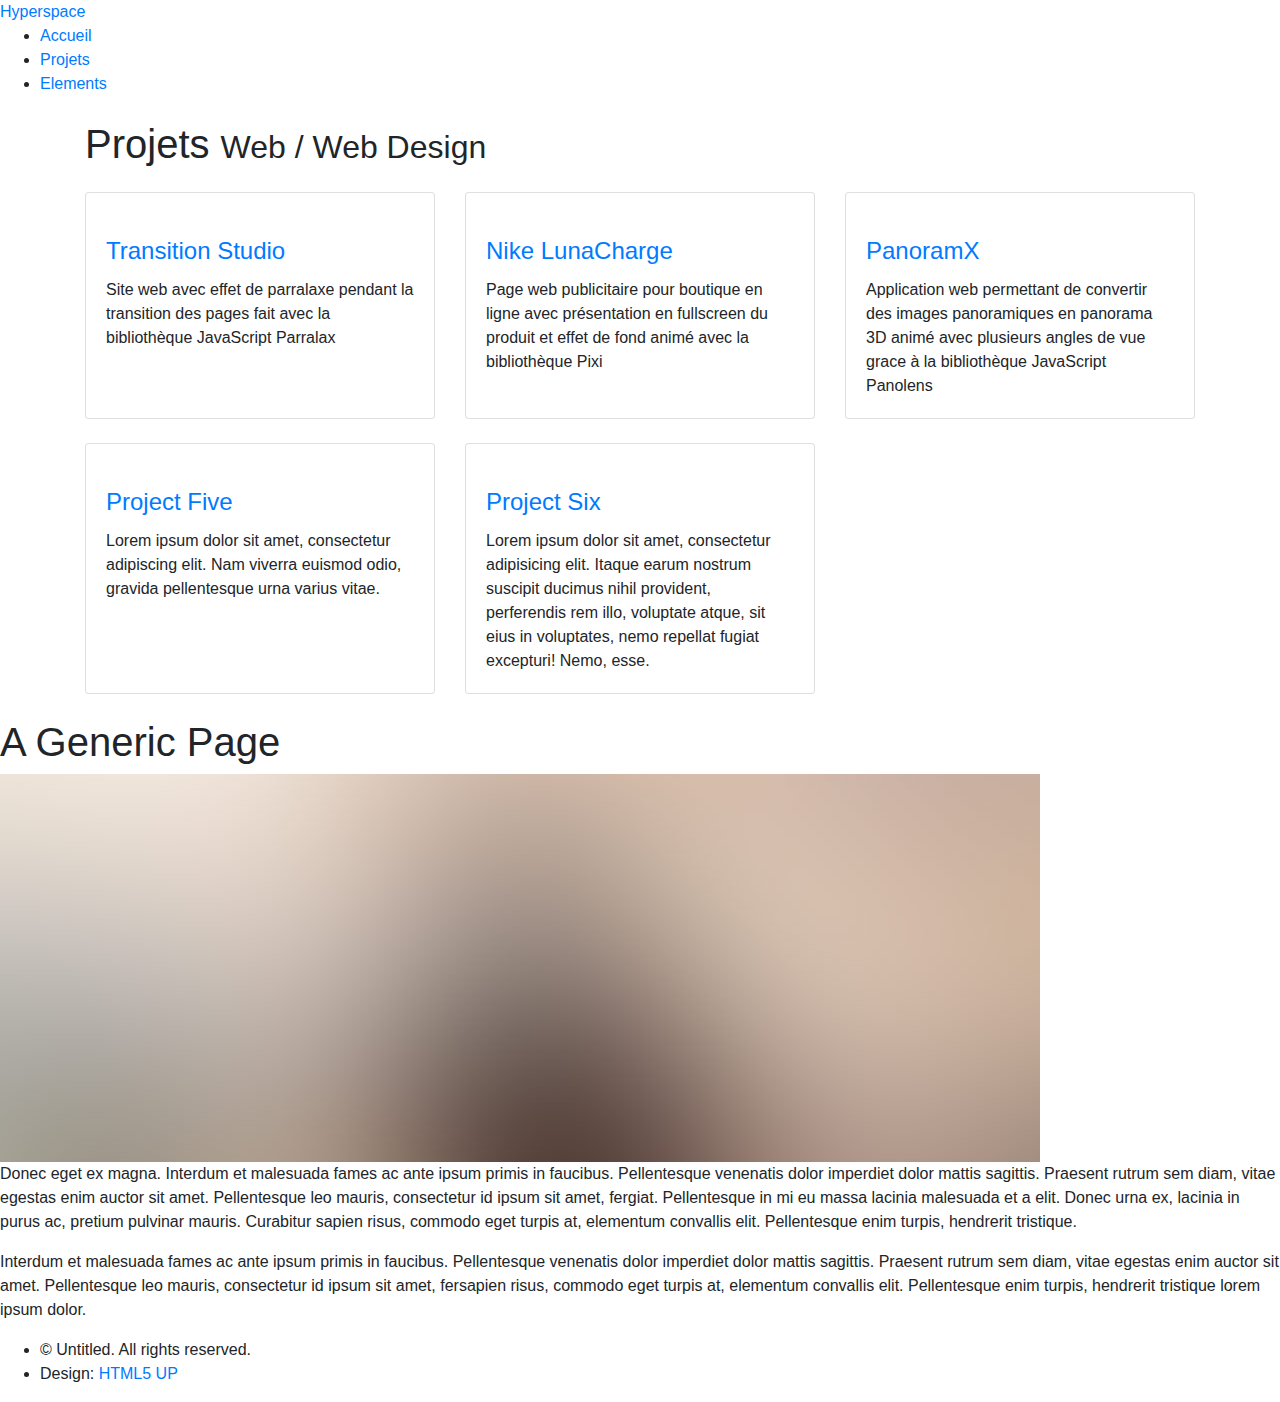
==== generic.html @ e897ddb8 "Add files via upload" ====
<!DOCTYPE HTML>
<!--
	Hyperspace by HTML5 UP
	html5up.net | @ajlkn
	Free for personal and commercial use under the CCA 3.0 license (html5up.net/license)
-->
<html>
	<head>
		<title>Generic - Hyperspace by HTML5 UP</title>
		<meta charset="utf-8" />
		<meta name="viewport" content="width=device-width, initial-scale=1, user-scalable=no" />
		<link rel="stylesheet" href="assets/css/main.css" />
		<noscript><link rel="stylesheet" href="assets/css/noscript.css" /></noscript>
		<link rel="stylesheet" href="https://stackpath.bootstrapcdn.com/bootstrap/4.4.1/css/bootstrap.min.css" integrity="sha384-Vkoo8x4CGsO3+Hhxv8T/Q5PaXtkKtu6ug5TOeNV6gBiFeWPGFN9MuhOf23Q9Ifjh" crossorigin="anonymous">
	</head>
	<body class="is-preload">

		<!-- Header -->
			<header id="header">
				<a href="index.html" class="title">Hyperspace</a>
				<nav>
					<ul>
						<li><a href="index.html">Accueil</a></li>
						<li><a href="generic.html" class="active">Projets</a></li>
						<li><a href="elements.html">Elements</a></li>
					</ul>
				</nav>
			</header>

		<!-- Wrapper -->
			<div id="wrapper">

				<!-- Main -->
					<section id="main" class="wrapper">
						<div class="container">

							<!-- Page Heading -->
							<h1 class="my-4">Projets
								<small>Web / Web Design</small>
							  </h1>
							
							  <div  class="row row-projets">
								<div class="col-lg-4 col-sm-6 mb-4">
								  <div class="card h-100">
									<a href="https://fizioh.github.io/transition" target="_blank"><img class="card-img-top" src="images/transition.png" alt=""></a>
									<div class="card-body">
									  <h4 class="card-title">
										<a href="https://fizioh.github.io/transition" target="_blank">Transition Studio</a>
									  </h4>
									  <p class="card-text">Site web avec effet de parralaxe pendant la transition des pages fait avec la bibliothèque JavaScript Parralax</p>
									</div>
								  </div>
								</div>
								<div class="col-lg-4 col-sm-6 mb-4">
								  <div class="card h-100">
									<a href="https://fizioh.github.io/Nike" target="_blank"><img class="card-img-top" src="images/nikemini.png" alt=""></a>
									<div class="card-body">
									  <h4 class="card-title">
										<a href="https://fizioh.github.io/Nike" target="_blank">Nike LunaCharge</a>
									  </h4>
									  <p class="card-text">Page web publicitaire pour boutique en ligne avec présentation en fullscreen du produit et effet de fond animé avec la bibliothèque Pixi</p>
									</div>
								  </div>
								</div>
								<div class="col-lg-4 col-sm-6 mb-4">
								  <div class="card h-100">
									<a href="https://fizioh.github.io/panoramx" target="_blank"><img class="card-img-top" src="images/panomini.png" alt=""></a>
									<div class="card-body">
									  <h4 class="card-title">
										<a href="https://fizioh.github.io/panoramx" target="_blank">PanoramX</a>
									  </h4>
									  <p class="card-text">Application web permettant de convertir des images panoramiques en panorama 3D animé avec plusieurs angles de vue grace à la bibliothèque JavaScript Panolens</p>
									</div>
								  </div>
								</div>
							  <div class="col-lg-4 col-sm-6 mb-4">
								<div class="card h-100">
								  <a href="#"><img class="card-img-top" src="http://placehold.it/700x400" alt=""></a>
								  <div class="card-body">
									<h4 class="card-title">
									  <a href="#">Project Five</a>
									</h4>
									<p class="card-text">Lorem ipsum dolor sit amet, consectetur adipiscing elit. Nam viverra euismod odio, gravida pellentesque urna varius vitae.</p>
								  </div>
								</div>
							  </div>
							  <div class="col-lg-4 col-sm-6 mb-4">
								<div class="card h-100">
								  <a href="#"><img class="card-img-top" src="http://placehold.it/700x400" alt=""></a>
								  <div class="card-body">
									<h4 class="card-title">
									  <a href="#">Project Six</a>
									</h4>
									<p class="card-text">Lorem ipsum dolor sit amet, consectetur adipisicing elit. Itaque earum nostrum suscipit ducimus nihil provident, perferendis rem illo, voluptate atque, sit eius in voluptates, nemo repellat fugiat excepturi! Nemo, esse.</p>
								  </div>
								</div>
							  </div>
							</div>
							<!-- /.row -->
						  
							<!-- Pagination -->
						  
						  </div>
						  <!-- /.container -->
						<div class="inner">
							<h1 class="major">A Generic Page</h1>
							<span class="image fit"><img src="images/pic04.jpg" alt="" /></span>
							<p>Donec eget ex magna. Interdum et malesuada fames ac ante ipsum primis in faucibus. Pellentesque venenatis dolor imperdiet dolor mattis sagittis. Praesent rutrum sem diam, vitae egestas enim auctor sit amet. Pellentesque leo mauris, consectetur id ipsum sit amet, fergiat. Pellentesque in mi eu massa lacinia malesuada et a elit. Donec urna ex, lacinia in purus ac, pretium pulvinar mauris. Curabitur sapien risus, commodo eget turpis at, elementum convallis elit. Pellentesque enim turpis, hendrerit tristique.</p>
							<p>Interdum et malesuada fames ac ante ipsum primis in faucibus. Pellentesque venenatis dolor imperdiet dolor mattis sagittis. Praesent rutrum sem diam, vitae egestas enim auctor sit amet. Pellentesque leo mauris, consectetur id ipsum sit amet, fersapien risus, commodo eget turpis at, elementum convallis elit. Pellentesque enim turpis, hendrerit tristique lorem ipsum dolor.</p>
						</div>
					</section>

			</div>

		<!-- Footer -->
			<footer id="footer" class="wrapper alt">
				<div class="inner">
					<ul class="menu">
						<li>&copy; Untitled. All rights reserved.</li><li>Design: <a href="http://html5up.net">HTML5 UP</a></li>
					</ul>
				</div>
			</footer>

		<!-- Scripts -->
			<script src="assets/js/jquery.min.js"></script>
			<script src="assets/js/jquery.scrollex.min.js"></script>
			<script src="assets/js/jquery.scrolly.min.js"></script>
			<script src="assets/js/browser.min.js"></script>
			<script src="assets/js/breakpoints.min.js"></script>
			<script src="assets/js/util.js"></script>
			<script src="assets/js/main.js"></script>

	</body>
</html>
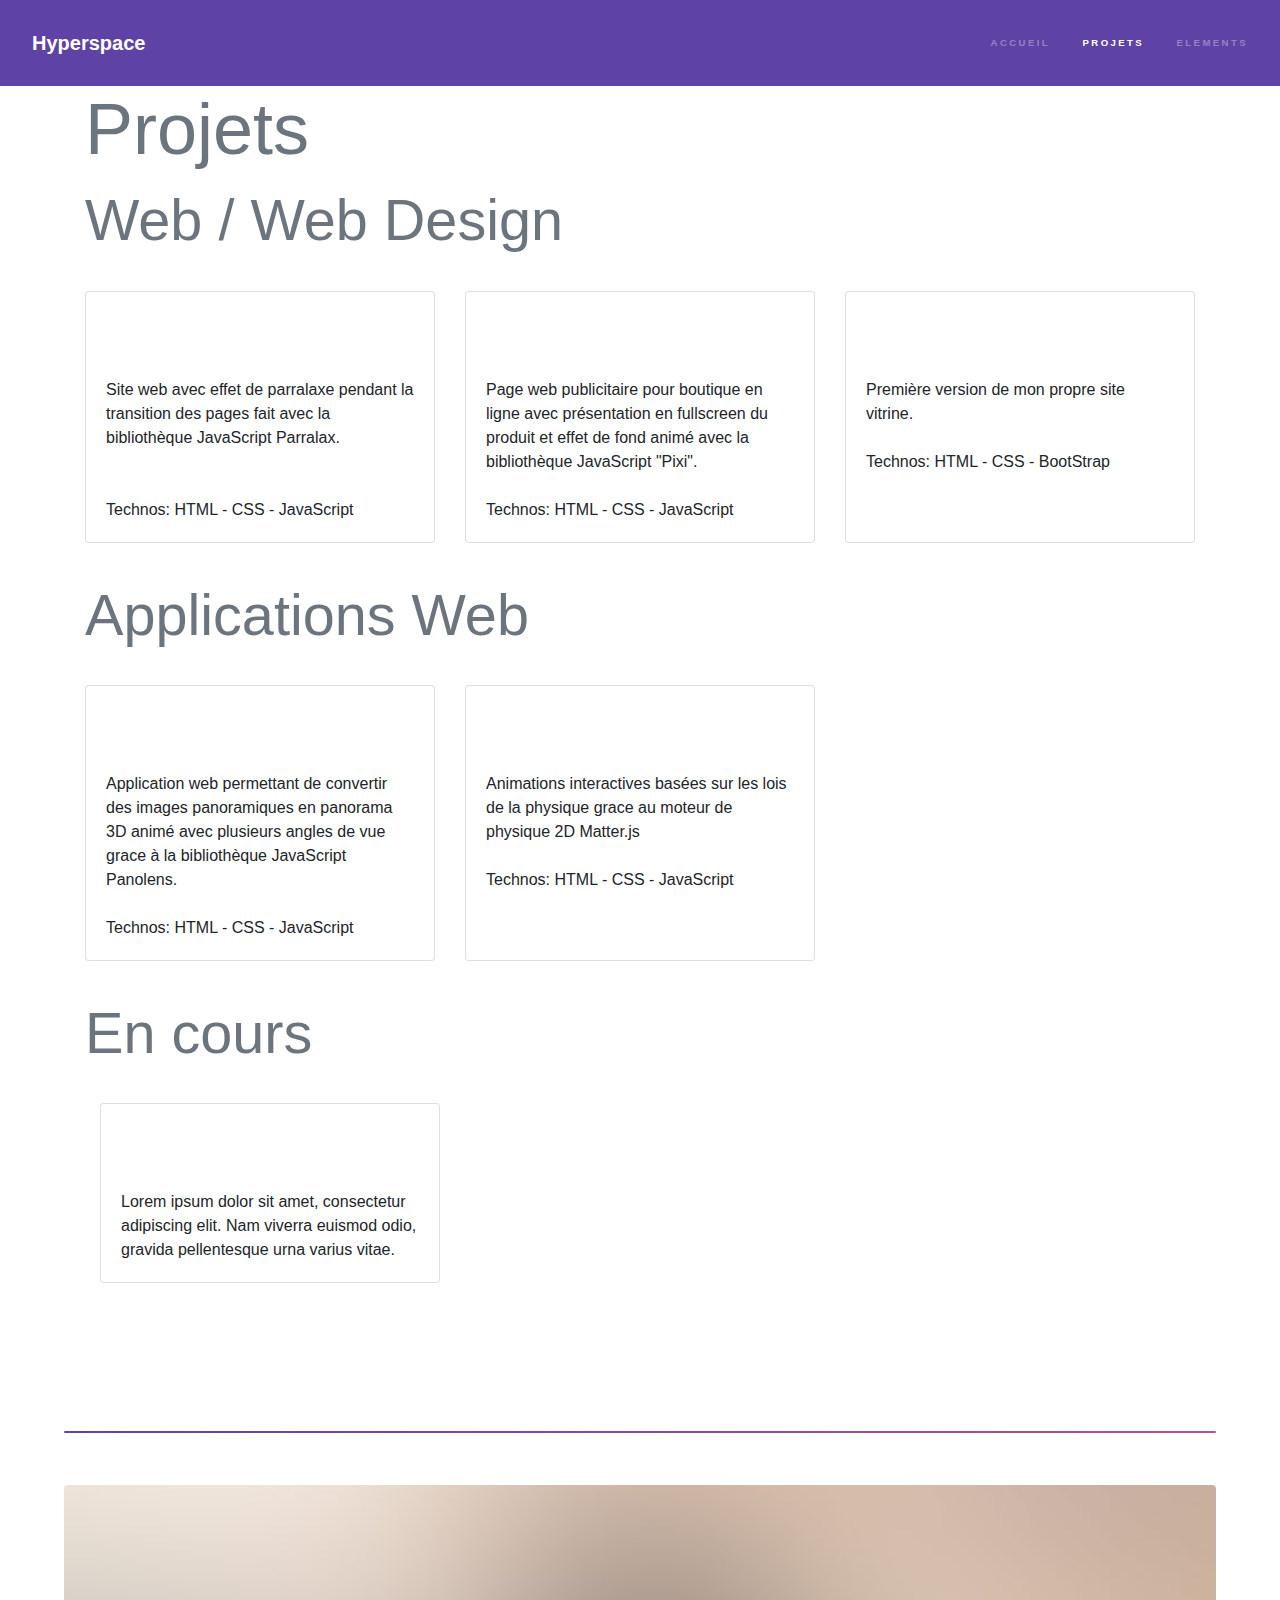
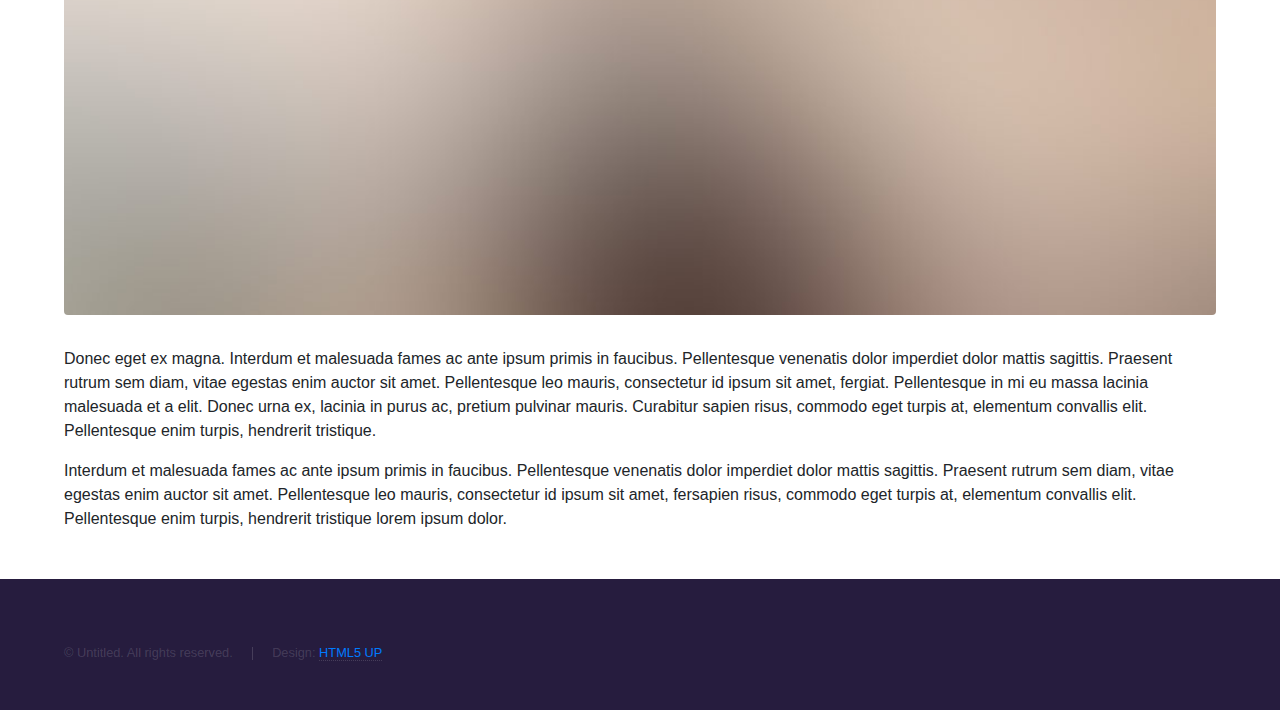
==== commit 5878a236: "Add files via upload" ====
--- a/generic.html
+++ b/generic.html
@@ -35,9 +35,10 @@
 						<div class="container">
 
 							<!-- Page Heading -->
-							<h1 class="my-4">Projets
+							<h1 class="display-3 text-secondary">Projets </br>
 								<small>Web / Web Design</small>
 							  </h1>
+							</br>
 							
 							  <div  class="row row-projets">
 								<div class="col-lg-4 col-sm-6 mb-4">
@@ -47,7 +48,9 @@
 									  <h4 class="card-title">
 										<a href="https://fizioh.github.io/transition" target="_blank">Transition Studio</a>
 									  </h4>
-									  <p class="card-text">Site web avec effet de parralaxe pendant la transition des pages fait avec la bibliothèque JavaScript Parralax</p>
+									  <p class="card-text">Site web avec effet de parralaxe pendant la transition des pages fait avec la bibliothèque JavaScript Parralax.
+									  </br></br></br> Technos: HTML - CSS - JavaScript
+									  </p>
 									</div>
 								  </div>
 								</div>
@@ -58,24 +61,79 @@
 									  <h4 class="card-title">
 										<a href="https://fizioh.github.io/Nike" target="_blank">Nike LunaCharge</a>
 									  </h4>
-									  <p class="card-text">Page web publicitaire pour boutique en ligne avec présentation en fullscreen du produit et effet de fond animé avec la bibliothèque Pixi</p>
+									  <p class="card-text">Page web publicitaire pour boutique en ligne avec présentation en fullscreen du produit et effet de fond animé avec la bibliothèque JavaScript "Pixi".
+									  </br></br> Technos: HTML - CSS - JavaScript
+									  </p>
 									</div>
 								  </div>
 								</div>
-								<div class="col-lg-4 col-sm-6 mb-4">
-								  <div class="card h-100">
-									<a href="https://fizioh.github.io/panoramx" target="_blank"><img class="card-img-top" src="images/panomini.png" alt=""></a>
-									<div class="card-body">
-									  <h4 class="card-title">
-										<a href="https://fizioh.github.io/panoramx" target="_blank">PanoramX</a>
-									  </h4>
-									  <p class="card-text">Application web permettant de convertir des images panoramiques en panorama 3D animé avec plusieurs angles de vue grace à la bibliothèque JavaScript Panolens</p>
-									</div>
-								  </div>
-								</div>
+								
 							  <div class="col-lg-4 col-sm-6 mb-4">
 								<div class="card h-100">
 								  <a href="#"><img class="card-img-top" src="http://placehold.it/700x400" alt=""></a>
+								  <div class="card-body">
+									<h4 class="card-title">
+									  <a href="#">YB v1</a>
+									</h4>
+									<p class="card-text">Première version de mon propre site vitrine.
+
+									</br></br>Technos: HTML - CSS - BootStrap
+									</p>
+								  </div>
+								</div>
+							  </div>
+							 
+							</div>
+
+							<div id="wrapper">
+
+								<h1 class="display-3 text-secondary">
+									<small>Applications Web</small>
+								  </h1>
+								</br>
+								<div  class="row row-projets">
+								<div class="col-lg-4 col-sm-6 mb-4">
+									<div class="card h-100">
+									  <a href="https://fizioh.github.io/panoramx" target="_blank"><img class="card-img-top" src="images/panomini.png" alt=""></a>
+									  <div class="card-body">
+										<h4 class="card-title">
+										  <a href="https://fizioh.github.io/panoramx" target="_blank">PanoramX</a>
+										</h4>
+										<p class="card-text">Application web permettant de convertir des images panoramiques en panorama 3D animé avec plusieurs angles de vue grace à la bibliothèque JavaScript Panolens.
+										</br></br> Technos: HTML - CSS - JavaScript
+										</p>
+									  </div>
+									</div>
+								  </div>
+
+								  <div class="col-lg-4 col-sm-6 mb-4">
+									<div class="card h-100">
+									  <a href="https://fizioh.github.io/Material/" target="_blank"><img class="card-img-top" src="material.png" alt=""></a>
+									  <div class="card-body">
+										<h4 class="card-title">
+										  <a href="#">Material</a>
+										</h4>
+										<p class="card-text">Animations interactives basées sur les lois de la physique grace au moteur de physique 2D Matter.js
+	
+										</br></br> Technos: HTML - CSS - JavaScript</Matter><p>
+									  </div>
+									</div>
+								  </div>
+
+								  </div>
+								 
+								</div>
+
+							<div id="encours">
+
+							<h1 class="display-3 text-secondary">
+								<small>En cours</small>
+							  </h1>
+							</br>
+
+							  <div class="col-lg-4 col-sm-6 mb-4">
+								<div class="card h-100">
+								  <a href="#"><img class="card-img-top" src="denimini.png" alt=""></a>
 								  <div class="card-body">
 									<h4 class="card-title">
 									  <a href="#">Project Five</a>
@@ -84,18 +142,7 @@
 								  </div>
 								</div>
 							  </div>
-							  <div class="col-lg-4 col-sm-6 mb-4">
-								<div class="card h-100">
-								  <a href="#"><img class="card-img-top" src="http://placehold.it/700x400" alt=""></a>
-								  <div class="card-body">
-									<h4 class="card-title">
-									  <a href="#">Project Six</a>
-									</h4>
-									<p class="card-text">Lorem ipsum dolor sit amet, consectetur adipisicing elit. Itaque earum nostrum suscipit ducimus nihil provident, perferendis rem illo, voluptate atque, sit eius in voluptates, nemo repellat fugiat excepturi! Nemo, esse.</p>
-								  </div>
-								</div>
 							  </div>
-							</div>
 							<!-- /.row -->
 						  
 							<!-- Pagination -->
--- a/assets/css/main.css
+++ b/assets/css/main.css
@@ -0,0 +1,3904 @@
+@import url(fontawesome-all.min.css);
+
+
+html, body, div, span, applet, object,
+iframe, h1, h2, h3, h4, h5, h6, p, blockquote,
+pre, a, abbr, acronym, address, big, cite,
+code, del, dfn, em, img, ins, kbd, q, s, samp,
+small, strike, strong, sub, sup, tt, var, b,
+u, i, center, dl, dt, dd, ol, ul, li, fieldset,
+form, label, legend, table, caption, tbody,
+tfoot, thead, tr, th, td, article, aside,
+canvas, details, embed, figure, figcaption,
+footer, header, hgroup, menu, nav, output, ruby,
+section, summary, time, mark, audio, video {
+	margin: 0;
+	padding: 0;
+	border: 0;
+	font-size: 100%;
+	font: inherit;
+	vertical-align: baseline;}
+
+article, aside, details, figcaption, figure,
+footer, header, hgroup, menu, nav, section {
+	display: block;}
+
+body {
+	line-height: 1;
+}
+
+ol, ul {
+	list-style: none;
+}
+
+blockquote, q {
+	quotes: none;
+}
+
+	blockquote:before, blockquote:after, q:before, q:after {
+		content: '';
+		content: none;
+	}
+
+table {
+	border-collapse: collapse;
+	border-spacing: 0;
+}
+
+body {
+	-webkit-text-size-adjust: none;
+}
+
+mark {
+	background-color: transparent;
+	color: inherit;
+}
+
+input::-moz-focus-inner {
+	border: 0;
+	padding: 0;
+}
+
+input, select, textarea {
+	-moz-appearance: none;
+	-webkit-appearance: none;
+	-ms-appearance: none;
+	appearance: none;
+}
+
+/* Basic */
+
+	@-ms-viewport {
+		width: device-width;
+	}
+
+	body {
+		-ms-overflow-style: scrollbar;
+	}
+
+	@media screen and (max-width: 480px) {
+
+		html, body {
+			min-width: 320px;
+		}
+
+	}
+
+	html {
+		box-sizing: border-box;
+	}
+
+	*, *:before, *:after {
+		box-sizing: inherit;
+	}
+
+	body {
+		background: #312450;
+	}
+
+		body.is-preload *, body.is-preload *:before, body.is-preload *:after {
+			-moz-animation: none !important;
+			-webkit-animation: none !important;
+			-ms-animation: none !important;
+			animation: none !important;
+			-moz-transition: none !important;
+			-webkit-transition: none !important;
+			-ms-transition: none !important;
+			transition: none !important;
+		}
+
+/* Type */
+
+	body, input, select, textarea {
+		color: rgba(255, 255, 255, 0.55);
+		font-family: Arial, Helvetica, sans-serif;
+		font-size: 16.5pt;
+		font-weight: normal;
+		line-height: 1.75;
+	}
+
+		@media screen and (max-width: 1680px) {
+
+			body, input, select, textarea {
+				font-size: 13pt;
+			}
+
+		}
+
+		@media screen and (max-width: 1280px) {
+
+			body, input, select, textarea {
+				font-size: 12pt;
+			}
+
+		}
+
+		@media screen and (max-width: 360px) {
+
+			body, input, select, textarea {
+				font-size: 11pt;
+			}
+
+		}
+
+	a {
+		-moz-transition: color 0.2s ease, border-bottom-color 0.2s ease;
+		-webkit-transition: color 0.2s ease, border-bottom-color 0.2s ease;
+		-ms-transition: color 0.2s ease, border-bottom-color 0.2s ease;
+		transition: color 0.2s ease, border-bottom-color 0.2s ease;
+		border-bottom: dotted 1px rgba(255, 255, 255, 0.35);
+		color: inherit;
+		text-decoration: none;
+	}
+
+		a:hover {
+			border-bottom-color: transparent;
+			color: #ffffff;
+		}
+
+	strong, b {
+		color: #ffffff;
+		font-weight: bold;
+	}
+
+	em, i {
+		font-style: italic;
+	}
+
+	p {
+		margin: 0 0 2em 0;
+	}
+
+	h1, h2, h3, h4, h5, h6 {
+		color: #ffffff;
+		font-weight: bold;
+		line-height: 1.5;
+		margin: 0 0 0.5em 0;
+	}
+
+		h1 a, h2 a, h3 a, h4 a, h5 a, h6 a {
+			color: inherit;
+			text-decoration: none;
+		}
+
+	h1 {
+		font-size: 2.75em;
+	}
+
+		h1.major {
+			margin: 0 0 1.3em 0;
+			position: relative;
+			padding-bottom: 0.35em;
+		}
+
+			h1.major:after {
+				background-image: -moz-linear-gradient(to right, #5e42a6, #b74e91);
+				background-image: -webkit-linear-gradient(to right, #5e42a6, #b74e91);
+				background-image: -ms-linear-gradient(to right, #5e42a6, #b74e91);
+				background-image: linear-gradient(to right, #5e42a6, #b74e91);
+				-moz-transition: max-width 0.2s ease;
+				-webkit-transition: max-width 0.2s ease;
+				-ms-transition: max-width 0.2s ease;
+				transition: max-width 0.2s ease;
+				border-radius: 0.2em;
+				bottom: 0;
+				content: '';
+				height: 0.05em;
+				position: absolute;
+				right: 0;
+				width: 100%;
+			}
+
+	h2 {
+		font-size: 1.75em;
+	}
+
+	h3 {
+		font-size: 1.1em;
+	}
+
+	h4 {
+		font-size: 1em;
+	}
+
+	h5 {
+		font-size: 0.8em;
+	}
+
+	h6 {
+		font-size: 0.6em;
+	}
+
+	@media screen and (max-width: 736px) {
+
+		h1 {
+			font-size: 2em;
+		}
+
+		h2 {
+			font-size: 1.25em;
+		}
+
+		h3 {
+			font-size: 1em;
+		}
+
+		h4 {
+			font-size: 0.8em;
+		}
+
+		h5 {
+			font-size: 0.6em;
+		}
+
+		h6 {
+			font-size: 0.6em;
+		}
+
+	}
+
+	sub {
+		font-size: 0.8em;
+		position: relative;
+		top: 0.5em;
+	}
+
+	sup {
+		font-size: 0.8em;
+		position: relative;
+		top: -0.5em;
+	}
+
+	blockquote {
+		border-left: solid 4px rgba(255, 255, 255, 0.15);
+		font-style: italic;
+		margin: 0 0 2em 0;
+		padding: 0.5em 0 0.5em 2em;
+	}
+
+	code {
+		background: rgba(255, 255, 255, 0.05);
+		border-radius: 0.25em;
+		border: solid 1px rgba(255, 255, 255, 0.15);
+		font-family: "Courier New", monospace;
+		font-size: 0.9em;
+		margin: 0 0.25em;
+		padding: 0.25em 0.65em;
+	}
+
+	pre {
+		-webkit-overflow-scrolling: touch;
+		font-family: "Courier New", monospace;
+		font-size: 0.9em;
+		margin: 0 0 2em 0;
+	}
+
+		pre code {
+			display: block;
+			line-height: 1.75em;
+			padding: 1em 1.5em;
+			overflow-x: auto;
+		}
+
+	hr {
+		border: 0;
+		border-bottom: solid 1px rgba(255, 255, 255, 0.15);
+		margin: 2em 0;
+	}
+
+		hr.major {
+			margin: 3em 0;
+		}
+
+	.align-left {
+		text-align: left;
+	}
+
+	.align-center {
+		text-align: center;
+	}
+
+	.align-right {
+		text-align: right;
+	}
+
+/* Row */
+
+	.row {
+		display: flex;
+		flex-wrap: wrap;
+		box-sizing: border-box;
+		align-items: stretch;
+	}
+
+		.row > * {
+			box-sizing: border-box;
+		}
+
+		.row.gtr-uniform > * > :last-child {
+			margin-bottom: 0;
+		}
+
+		.row.aln-left {
+			justify-content: flex-start;
+		}
+
+		.row.aln-center {
+			justify-content: center;
+		}
+
+		.row.aln-right {
+			justify-content: flex-end;
+		}
+
+		.row.aln-top {
+			align-items: flex-start;
+		}
+
+		.row.aln-middle {
+			align-items: center;
+		}
+
+		.row.aln-bottom {
+			align-items: flex-end;
+		}
+
+		.row > .imp {
+			order: -1;
+		}
+
+		.row > .col-1 {
+			width: 8.33333%;
+		}
+
+		.row > .off-1 {
+			margin-left: 8.33333%;
+		}
+
+		.row > .col-2 {
+			width: 16.66667%;
+		}
+
+		.row > .off-2 {
+			margin-left: 16.66667%;
+		}
+
+		.row > .col-3 {
+			width: 25%;
+		}
+
+		.row > .off-3 {
+			margin-left: 25%;
+		}
+
+		.row > .col-4 {
+			width: 33.33333%;
+		}
+
+		.row > .off-4 {
+			margin-left: 33.33333%;
+		}
+
+		.row > .col-5 {
+			width: 41.66667%;
+		}
+
+		.row > .off-5 {
+			margin-left: 41.66667%;
+		}
+
+		.row > .col-6 {
+			width: 50%;
+		}
+
+		.row > .off-6 {
+			margin-left: 50%;
+		}
+
+		.row > .col-7 {
+			width: 58.33333%;
+		}
+
+		.row > .off-7 {
+			margin-left: 58.33333%;
+		}
+
+		.row > .col-8 {
+			width: 66.66667%;
+		}
+
+		.row > .off-8 {
+			margin-left: 66.66667%;
+		}
+
+		.row > .col-9 {
+			width: 75%;
+		}
+
+		.row > .off-9 {
+			margin-left: 75%;
+		}
+
+		.row > .col-10 {
+			width: 83.33333%;
+		}
+
+		.row > .off-10 {
+			margin-left: 83.33333%;
+		}
+
+		.row > .col-11 {
+			width: 91.66667%;
+		}
+
+		.row > .off-11 {
+			margin-left: 91.66667%;
+		}
+
+		.row > .col-12 {
+			width: 100%;
+		}
+
+		.row > .off-12 {
+			margin-left: 100%;
+		}
+
+		.row.gtr-0 {
+			margin-top: 0;
+			margin-left: 0em;
+		}
+
+			.row.gtr-0 > * {
+				padding: 0 0 0 0em;
+			}
+
+			.row.gtr-0.gtr-uniform {
+				margin-top: 0em;
+			}
+
+				.row.gtr-0.gtr-uniform > * {
+					padding-top: 0em;
+				}
+
+		.row.gtr-25 {
+			margin-top: 0;
+			margin-left: -0.375em;
+		}
+
+			.row.gtr-25 > * {
+				padding: 0 0 0 0.375em;
+			}
+
+			.row.gtr-25.gtr-uniform {
+				margin-top: -0.375em;
+			}
+
+				.row.gtr-25.gtr-uniform > * {
+					padding-top: 0.375em;
+				}
+
+		.row.gtr-50 {
+			margin-top: 0;
+			margin-left: -0.75em;
+		}
+
+			.row.gtr-50 > * {
+				padding: 0 0 0 0.75em;
+			}
+
+			.row.gtr-50.gtr-uniform {
+				margin-top: -0.75em;
+			}
+
+				.row.gtr-50.gtr-uniform > * {
+					padding-top: 0.75em;
+				}
+
+		.row {
+			margin-top: 0;
+			margin-left: -1.5em;
+		}
+
+			.row > * {
+				padding: 0 0 0 1.5em;
+			}
+
+			.row.gtr-uniform {
+				margin-top: -1.5em;
+			}
+
+				.row.gtr-uniform > * {
+					padding-top: 1.5em;
+				}
+
+		.row.gtr-150 {
+			margin-top: 0;
+			margin-left: -2.25em;
+		}
+
+			.row.gtr-150 > * {
+				padding: 0 0 0 2.25em;
+			}
+
+			.row.gtr-150.gtr-uniform {
+				margin-top: -2.25em;
+			}
+
+				.row.gtr-150.gtr-uniform > * {
+					padding-top: 2.25em;
+				}
+
+		.row.gtr-200 {
+			margin-top: 0;
+			margin-left: -3em;
+		}
+
+			.row.gtr-200 > * {
+				padding: 0 0 0 3em;
+			}
+
+			.row.gtr-200.gtr-uniform {
+				margin-top: -3em;
+			}
+
+				.row.gtr-200.gtr-uniform > * {
+					padding-top: 3em;
+				}
+
+		@media screen and (max-width: 1680px) {
+
+			.row {
+				display: flex;
+				flex-wrap: wrap;
+				box-sizing: border-box;
+				align-items: stretch;
+			}
+
+				.row > * {
+					box-sizing: border-box;
+				}
+
+				.row.gtr-uniform > * > :last-child {
+					margin-bottom: 0;
+				}
+
+				.row.aln-left {
+					justify-content: flex-start;
+				}
+
+				.row.aln-center {
+					justify-content: center;
+				}
+
+				.row.aln-right {
+					justify-content: flex-end;
+				}
+
+				.row.aln-top {
+					align-items: flex-start;
+				}
+
+				.row.aln-middle {
+					align-items: center;
+				}
+
+				.row.aln-bottom {
+					align-items: flex-end;
+				}
+
+				.row > .imp-xlarge {
+					order: -1;
+				}
+
+				.row > .col-1-xlarge {
+					width: 8.33333%;
+				}
+
+				.row > .off-1-xlarge {
+					margin-left: 8.33333%;
+				}
+
+				.row > .col-2-xlarge {
+					width: 16.66667%;
+				}
+
+				.row > .off-2-xlarge {
+					margin-left: 16.66667%;
+				}
+
+				.row > .col-3-xlarge {
+					width: 25%;
+				}
+
+				.row > .off-3-xlarge {
+					margin-left: 25%;
+				}
+
+				.row > .col-4-xlarge {
+					width: 33.33333%;
+				}
+
+				.row > .off-4-xlarge {
+					margin-left: 33.33333%;
+				}
+
+				.row > .col-5-xlarge {
+					width: 41.66667%;
+				}
+
+				.row > .off-5-xlarge {
+					margin-left: 41.66667%;
+				}
+
+				.row > .col-6-xlarge {
+					width: 50%;
+				}
+
+				.row > .off-6-xlarge {
+					margin-left: 50%;
+				}
+
+				.row > .col-7-xlarge {
+					width: 58.33333%;
+				}
+
+				.row > .off-7-xlarge {
+					margin-left: 58.33333%;
+				}
+
+				.row > .col-8-xlarge {
+					width: 66.66667%;
+				}
+
+				.row > .off-8-xlarge {
+					margin-left: 66.66667%;
+				}
+
+				.row > .col-9-xlarge {
+					width: 75%;
+				}
+
+				.row > .off-9-xlarge {
+					margin-left: 75%;
+				}
+
+				.row > .col-10-xlarge {
+					width: 83.33333%;
+				}
+
+				.row > .off-10-xlarge {
+					margin-left: 83.33333%;
+				}
+
+				.row > .col-11-xlarge {
+					width: 91.66667%;
+				}
+
+				.row > .off-11-xlarge {
+					margin-left: 91.66667%;
+				}
+
+				.row > .col-12-xlarge {
+					width: 100%;
+				}
+
+				.row > .off-12-xlarge {
+					margin-left: 100%;
+				}
+
+				.row.gtr-0 {
+					margin-top: 0;
+					margin-left: 0em;
+				}
+
+					.row.gtr-0 > * {
+						padding: 0 0 0 0em;
+					}
+
+					.row.gtr-0.gtr-uniform {
+						margin-top: 0em;
+					}
+
+						.row.gtr-0.gtr-uniform > * {
+							padding-top: 0em;
+						}
+
+				.row.gtr-25 {
+					margin-top: 0;
+					margin-left: -0.375em;
+				}
+
+					.row.gtr-25 > * {
+						padding: 0 0 0 0.375em;
+					}
+
+					.row.gtr-25.gtr-uniform {
+						margin-top: -0.375em;
+					}
+
+						.row.gtr-25.gtr-uniform > * {
+							padding-top: 0.375em;
+						}
+
+				.row.gtr-50 {
+					margin-top: 0;
+					margin-left: -0.75em;
+				}
+
+					.row.gtr-50 > * {
+						padding: 0 0 0 0.75em;
+					}
+
+					.row.gtr-50.gtr-uniform {
+						margin-top: -0.75em;
+					}
+
+						.row.gtr-50.gtr-uniform > * {
+							padding-top: 0.75em;
+						}
+
+				.row {
+					margin-top: 0;
+					margin-left: -1.5em;
+				}
+
+					.row > * {
+						padding: 0 0 0 1.5em;
+					}
+
+					.row.gtr-uniform {
+						margin-top: -1.5em;
+					}
+
+						.row.gtr-uniform > * {
+							padding-top: 1.5em;
+						}
+
+				.row.gtr-150 {
+					margin-top: 0;
+					margin-left: -2.25em;
+				}
+
+					.row.gtr-150 > * {
+						padding: 0 0 0 2.25em;
+					}
+
+					.row.gtr-150.gtr-uniform {
+						margin-top: -2.25em;
+					}
+
+						.row.gtr-150.gtr-uniform > * {
+							padding-top: 2.25em;
+						}
+
+				.row.gtr-200 {
+					margin-top: 0;
+					margin-left: -3em;
+				}
+
+					.row.gtr-200 > * {
+						padding: 0 0 0 3em;
+					}
+
+					.row.gtr-200.gtr-uniform {
+						margin-top: -3em;
+					}
+
+						.row.gtr-200.gtr-uniform > * {
+							padding-top: 3em;
+						}
+
+		}
+
+		@media screen and (max-width: 1280px) {
+
+			.row {
+				display: flex;
+				flex-wrap: wrap;
+				box-sizing: border-box;
+				align-items: stretch;
+			}
+
+				.row > * {
+					box-sizing: border-box;
+				}
+
+				.row.gtr-uniform > * > :last-child {
+					margin-bottom: 0;
+				}
+
+				.row.aln-left {
+					justify-content: flex-start;
+				}
+
+				.row.aln-center {
+					justify-content: center;
+				}
+
+				.row.aln-right {
+					justify-content: flex-end;
+				}
+
+				.row.aln-top {
+					align-items: flex-start;
+				}
+
+				.row.aln-middle {
+					align-items: center;
+				}
+
+				.row.aln-bottom {
+					align-items: flex-end;
+				}
+
+				.row > .imp-large {
+					order: -1;
+				}
+
+				.row > .col-1-large {
+					width: 8.33333%;
+				}
+
+				.row > .off-1-large {
+					margin-left: 8.33333%;
+				}
+
+				.row > .col-2-large {
+					width: 16.66667%;
+				}
+
+				.row > .off-2-large {
+					margin-left: 16.66667%;
+				}
+
+				.row > .col-3-large {
+					width: 25%;
+				}
+
+				.row > .off-3-large {
+					margin-left: 25%;
+				}
+
+				.row > .col-4-large {
+					width: 33.33333%;
+				}
+
+				.row > .off-4-large {
+					margin-left: 33.33333%;
+				}
+
+				.row > .col-5-large {
+					width: 41.66667%;
+				}
+
+				.row > .off-5-large {
+					margin-left: 41.66667%;
+				}
+
+				.row > .col-6-large {
+					width: 50%;
+				}
+
+				.row > .off-6-large {
+					margin-left: 50%;
+				}
+
+				.row > .col-7-large {
+					width: 58.33333%;
+				}
+
+				.row > .off-7-large {
+					margin-left: 58.33333%;
+				}
+
+				.row > .col-8-large {
+					width: 66.66667%;
+				}
+
+				.row > .off-8-large {
+					margin-left: 66.66667%;
+				}
+
+				.row > .col-9-large {
+					width: 75%;
+				}
+
+				.row > .off-9-large {
+					margin-left: 75%;
+				}
+
+				.row > .col-10-large {
+					width: 83.33333%;
+				}
+
+				.row > .off-10-large {
+					margin-left: 83.33333%;
+				}
+
+				.row > .col-11-large {
+					width: 91.66667%;
+				}
+
+				.row > .off-11-large {
+					margin-left: 91.66667%;
+				}
+
+				.row > .col-12-large {
+					width: 100%;
+				}
+
+				.row > .off-12-large {
+					margin-left: 100%;
+				}
+
+				.row.gtr-0 {
+					margin-top: 0;
+					margin-left: 0em;
+				}
+
+					.row.gtr-0 > * {
+						padding: 0 0 0 0em;
+					}
+
+					.row.gtr-0.gtr-uniform {
+						margin-top: 0em;
+					}
+
+						.row.gtr-0.gtr-uniform > * {
+							padding-top: 0em;
+						}
+
+				.row.gtr-25 {
+					margin-top: 0;
+					margin-left: -0.375em;
+				}
+
+					.row.gtr-25 > * {
+						padding: 0 0 0 0.375em;
+					}
+
+					.row.gtr-25.gtr-uniform {
+						margin-top: -0.375em;
+					}
+
+						.row.gtr-25.gtr-uniform > * {
+							padding-top: 0.375em;
+						}
+
+				.row.gtr-50 {
+					margin-top: 0;
+					margin-left: -0.75em;
+				}
+
+					.row.gtr-50 > * {
+						padding: 0 0 0 0.75em;
+					}
+
+					.row.gtr-50.gtr-uniform {
+						margin-top: -0.75em;
+					}
+
+						.row.gtr-50.gtr-uniform > * {
+							padding-top: 0.75em;
+						}
+
+				.row {
+					margin-top: 0;
+					margin-left: -1.5em;
+				}
+
+					.row > * {
+						padding: 0 0 0 1.5em;
+					}
+
+					.row.gtr-uniform {
+						margin-top: -1.5em;
+					}
+
+						.row.gtr-uniform > * {
+							padding-top: 1.5em;
+						}
+
+				.row.gtr-150 {
+					margin-top: 0;
+					margin-left: -2.25em;
+				}
+
+					.row.gtr-150 > * {
+						padding: 0 0 0 2.25em;
+					}
+
+					.row.gtr-150.gtr-uniform {
+						margin-top: -2.25em;
+					}
+
+						.row.gtr-150.gtr-uniform > * {
+							padding-top: 2.25em;
+						}
+
+				.row.gtr-200 {
+					margin-top: 0;
+					margin-left: -3em;
+				}
+
+					.row.gtr-200 > * {
+						padding: 0 0 0 3em;
+					}
+
+					.row.gtr-200.gtr-uniform {
+						margin-top: -3em;
+					}
+
+						.row.gtr-200.gtr-uniform > * {
+							padding-top: 3em;
+						}
+
+		}
+
+		@media screen and (max-width: 980px) {
+
+			.row {
+				display: flex;
+				flex-wrap: wrap;
+				box-sizing: border-box;
+				align-items: stretch;
+			}
+
+				.row > * {
+					box-sizing: border-box;
+				}
+
+				.row.gtr-uniform > * > :last-child {
+					margin-bottom: 0;
+				}
+
+				.row.aln-left {
+					justify-content: flex-start;
+				}
+
+				.row.aln-center {
+					justify-content: center;
+				}
+
+				.row.aln-right {
+					justify-content: flex-end;
+				}
+
+				.row.aln-top {
+					align-items: flex-start;
+				}
+
+				.row.aln-middle {
+					align-items: center;
+				}
+
+				.row.aln-bottom {
+					align-items: flex-end;
+				}
+
+				.row > .imp-medium {
+					order: -1;
+				}
+
+				.row > .col-1-medium {
+					width: 8.33333%;
+				}
+
+				.row > .off-1-medium {
+					margin-left: 8.33333%;
+				}
+
+				.row > .col-2-medium {
+					width: 16.66667%;
+				}
+
+				.row > .off-2-medium {
+					margin-left: 16.66667%;
+				}
+
+				.row > .col-3-medium {
+					width: 25%;
+				}
+
+				.row > .off-3-medium {
+					margin-left: 25%;
+				}
+
+				.row > .col-4-medium {
+					width: 33.33333%;
+				}
+
+				.row > .off-4-medium {
+					margin-left: 33.33333%;
+				}
+
+				.row > .col-5-medium {
+					width: 41.66667%;
+				}
+
+				.row > .off-5-medium {
+					margin-left: 41.66667%;
+				}
+
+				.row > .col-6-medium {
+					width: 50%;
+				}
+
+				.row > .off-6-medium {
+					margin-left: 50%;
+				}
+
+				.row > .col-7-medium {
+					width: 58.33333%;
+				}
+
+				.row > .off-7-medium {
+					margin-left: 58.33333%;
+				}
+
+				.row > .col-8-medium {
+					width: 66.66667%;
+				}
+
+				.row > .off-8-medium {
+					margin-left: 66.66667%;
+				}
+
+				.row > .col-9-medium {
+					width: 75%;
+				}
+
+				.row > .off-9-medium {
+					margin-left: 75%;
+				}
+
+				.row > .col-10-medium {
+					width: 83.33333%;
+				}
+
+				.row > .off-10-medium {
+					margin-left: 83.33333%;
+				}
+
+				.row > .col-11-medium {
+					width: 91.66667%;
+				}
+
+				.row > .off-11-medium {
+					margin-left: 91.66667%;
+				}
+
+				.row > .col-12-medium {
+					width: 100%;
+				}
+
+				.row > .off-12-medium {
+					margin-left: 100%;
+				}
+
+				.row.gtr-0 {
+					margin-top: 0;
+					margin-left: 0em;
+				}
+
+					.row.gtr-0 > * {
+						padding: 0 0 0 0em;
+					}
+
+					.row.gtr-0.gtr-uniform {
+						margin-top: 0em;
+					}
+
+						.row.gtr-0.gtr-uniform > * {
+							padding-top: 0em;
+						}
+
+				.row.gtr-25 {
+					margin-top: 0;
+					margin-left: -0.375em;
+				}
+
+					.row.gtr-25 > * {
+						padding: 0 0 0 0.375em;
+					}
+
+					.row.gtr-25.gtr-uniform {
+						margin-top: -0.375em;
+					}
+
+						.row.gtr-25.gtr-uniform > * {
+							padding-top: 0.375em;
+						}
+
+				.row.gtr-50 {
+					margin-top: 0;
+					margin-left: -0.75em;
+				}
+
+					.row.gtr-50 > * {
+						padding: 0 0 0 0.75em;
+					}
+
+					.row.gtr-50.gtr-uniform {
+						margin-top: -0.75em;
+					}
+
+						.row.gtr-50.gtr-uniform > * {
+							padding-top: 0.75em;
+						}
+
+				.row {
+					margin-top: 0;
+					margin-left: -1.5em;
+				}
+
+					.row > * {
+						padding: 0 0 0 1.5em;
+					}
+
+					.row.gtr-uniform {
+						margin-top: -1.5em;
+					}
+
+						.row.gtr-uniform > * {
+							padding-top: 1.5em;
+						}
+
+				.row.gtr-150 {
+					margin-top: 0;
+					margin-left: -2.25em;
+				}
+
+					.row.gtr-150 > * {
+						padding: 0 0 0 2.25em;
+					}
+
+					.row.gtr-150.gtr-uniform {
+						margin-top: -2.25em;
+					}
+
+						.row.gtr-150.gtr-uniform > * {
+							padding-top: 2.25em;
+						}
+
+				.row.gtr-200 {
+					margin-top: 0;
+					margin-left: -3em;
+				}
+
+					.row.gtr-200 > * {
+						padding: 0 0 0 3em;
+					}
+
+					.row.gtr-200.gtr-uniform {
+						margin-top: -3em;
+					}
+
+						.row.gtr-200.gtr-uniform > * {
+							padding-top: 3em;
+						}
+
+		}
+
+		@media screen and (max-width: 736px) {
+
+			.row {
+				display: flex;
+				flex-wrap: wrap;
+				box-sizing: border-box;
+				align-items: stretch;
+			}
+
+				.row > * {
+					box-sizing: border-box;
+				}
+
+				.row.gtr-uniform > * > :last-child {
+					margin-bottom: 0;
+				}
+
+				.row.aln-left {
+					justify-content: flex-start;
+				}
+
+				.row.aln-center {
+					justify-content: center;
+				}
+
+				.row.aln-right {
+					justify-content: flex-end;
+				}
+
+				.row.aln-top {
+					align-items: flex-start;
+				}
+
+				.row.aln-middle {
+					align-items: center;
+				}
+
+				.row.aln-bottom {
+					align-items: flex-end;
+				}
+
+				.row > .imp-small {
+					order: -1;
+				}
+
+				.row > .col-1-small {
+					width: 8.33333%;
+				}
+
+				.row > .off-1-small {
+					margin-left: 8.33333%;
+				}
+
+				.row > .col-2-small {
+					width: 16.66667%;
+				}
+
+				.row > .off-2-small {
+					margin-left: 16.66667%;
+				}
+
+				.row > .col-3-small {
+					width: 25%;
+				}
+
+				.row > .off-3-small {
+					margin-left: 25%;
+				}
+
+				.row > .col-4-small {
+					width: 33.33333%;
+				}
+
+				.row > .off-4-small {
+					margin-left: 33.33333%;
+				}
+
+				.row > .col-5-small {
+					width: 41.66667%;
+				}
+
+				.row > .off-5-small {
+					margin-left: 41.66667%;
+				}
+
+				.row > .col-6-small {
+					width: 50%;
+				}
+
+				.row > .off-6-small {
+					margin-left: 50%;
+				}
+
+				.row > .col-7-small {
+					width: 58.33333%;
+				}
+
+				.row > .off-7-small {
+					margin-left: 58.33333%;
+				}
+
+				.row > .col-8-small {
+					width: 66.66667%;
+				}
+
+				.row > .off-8-small {
+					margin-left: 66.66667%;
+				}
+
+				.row > .col-9-small {
+					width: 75%;
+				}
+
+				.row > .off-9-small {
+					margin-left: 75%;
+				}
+
+				.row > .col-10-small {
+					width: 83.33333%;
+				}
+
+				.row > .off-10-small {
+					margin-left: 83.33333%;
+				}
+
+				.row > .col-11-small {
+					width: 91.66667%;
+				}
+
+				.row > .off-11-small {
+					margin-left: 91.66667%;
+				}
+
+				.row > .col-12-small {
+					width: 100%;
+				}
+
+				.row > .off-12-small {
+					margin-left: 100%;
+				}
+
+				.row.gtr-0 {
+					margin-top: 0;
+					margin-left: 0em;
+				}
+
+					.row.gtr-0 > * {
+						padding: 0 0 0 0em;
+					}
+
+					.row.gtr-0.gtr-uniform {
+						margin-top: 0em;
+					}
+
+						.row.gtr-0.gtr-uniform > * {
+							padding-top: 0em;
+						}
+
+				.row.gtr-25 {
+					margin-top: 0;
+					margin-left: -0.375em;
+				}
+
+					.row.gtr-25 > * {
+						padding: 0 0 0 0.375em;
+					}
+
+					.row.gtr-25.gtr-uniform {
+						margin-top: -0.375em;
+					}
+
+						.row.gtr-25.gtr-uniform > * {
+							padding-top: 0.375em;
+						}
+
+				.row.gtr-50 {
+					margin-top: 0;
+					margin-left: -0.75em;
+				}
+
+					.row.gtr-50 > * {
+						padding: 0 0 0 0.75em;
+					}
+
+					.row.gtr-50.gtr-uniform {
+						margin-top: -0.75em;
+					}
+
+						.row.gtr-50.gtr-uniform > * {
+							padding-top: 0.75em;
+						}
+
+				.row {
+					margin-top: 0;
+					margin-left: -1.5em;
+				}
+
+					.row > * {
+						padding: 0 0 0 1.5em;
+					}
+
+					.row.gtr-uniform {
+						margin-top: -1.5em;
+					}
+
+						.row.gtr-uniform > * {
+							padding-top: 1.5em;
+						}
+
+				.row.gtr-150 {
+					margin-top: 0;
+					margin-left: -2.25em;
+				}
+
+					.row.gtr-150 > * {
+						padding: 0 0 0 2.25em;
+					}
+
+					.row.gtr-150.gtr-uniform {
+						margin-top: -2.25em;
+					}
+
+						.row.gtr-150.gtr-uniform > * {
+							padding-top: 2.25em;
+						}
+
+				.row.gtr-200 {
+					margin-top: 0;
+					margin-left: -3em;
+				}
+
+					.row.gtr-200 > * {
+						padding: 0 0 0 3em;
+					}
+
+					.row.gtr-200.gtr-uniform {
+						margin-top: -3em;
+					}
+
+						.row.gtr-200.gtr-uniform > * {
+							padding-top: 3em;
+						}
+
+		}
+
+		@media screen and (max-width: 480px) {
+
+			.row {
+				display: flex;
+				flex-wrap: wrap;
+				box-sizing: border-box;
+				align-items: stretch;
+			}
+
+				.row > * {
+					box-sizing: border-box;
+				}
+
+				.row.gtr-uniform > * > :last-child {
+					margin-bottom: 0;
+				}
+
+				.row.aln-left {
+					justify-content: flex-start;
+				}
+
+				.row.aln-center {
+					justify-content: center;
+				}
+
+				.row.aln-right {
+					justify-content: flex-end;
+				}
+
+				.row.aln-top {
+					align-items: flex-start;
+				}
+
+				.row.aln-middle {
+					align-items: center;
+				}
+
+				.row.aln-bottom {
+					align-items: flex-end;
+				}
+
+				.row > .imp-xsmall {
+					order: -1;
+				}
+
+				.row > .col-1-xsmall {
+					width: 8.33333%;
+				}
+
+				.row > .off-1-xsmall {
+					margin-left: 8.33333%;
+				}
+
+				.row > .col-2-xsmall {
+					width: 16.66667%;
+				}
+
+				.row > .off-2-xsmall {
+					margin-left: 16.66667%;
+				}
+
+				.row > .col-3-xsmall {
+					width: 25%;
+				}
+
+				.row > .off-3-xsmall {
+					margin-left: 25%;
+				}
+
+				.row > .col-4-xsmall {
+					width: 33.33333%;
+				}
+
+				.row > .off-4-xsmall {
+					margin-left: 33.33333%;
+				}
+
+				.row > .col-5-xsmall {
+					width: 41.66667%;
+				}
+
+				.row > .off-5-xsmall {
+					margin-left: 41.66667%;
+				}
+
+				.row > .col-6-xsmall {
+					width: 50%;
+				}
+
+				.row > .off-6-xsmall {
+					margin-left: 50%;
+				}
+
+				.row > .col-7-xsmall {
+					width: 58.33333%;
+				}
+
+				.row > .off-7-xsmall {
+					margin-left: 58.33333%;
+				}
+
+				.row > .col-8-xsmall {
+					width: 66.66667%;
+				}
+
+				.row > .off-8-xsmall {
+					margin-left: 66.66667%;
+				}
+
+				.row > .col-9-xsmall {
+					width: 75%;
+				}
+
+				.row > .off-9-xsmall {
+					margin-left: 75%;
+				}
+
+				.row > .col-10-xsmall {
+					width: 83.33333%;
+				}
+
+				.row > .off-10-xsmall {
+					margin-left: 83.33333%;
+				}
+
+				.row > .col-11-xsmall {
+					width: 91.66667%;
+				}
+
+				.row > .off-11-xsmall {
+					margin-left: 91.66667%;
+				}
+
+				.row > .col-12-xsmall {
+					width: 100%;
+				}
+
+				.row > .off-12-xsmall {
+					margin-left: 100%;
+				}
+
+				.row.gtr-0 {
+					margin-top: 0;
+					margin-left: 0em;
+				}
+
+					.row.gtr-0 > * {
+						padding: 0 0 0 0em;
+					}
+
+					.row.gtr-0.gtr-uniform {
+						margin-top: 0em;
+					}
+
+						.row.gtr-0.gtr-uniform > * {
+							padding-top: 0em;
+						}
+
+				.row.gtr-25 {
+					margin-top: 0;
+					margin-left: -0.375em;
+				}
+
+					.row.gtr-25 > * {
+						padding: 0 0 0 0.375em;
+					}
+
+					.row.gtr-25.gtr-uniform {
+						margin-top: -0.375em;
+					}
+
+						.row.gtr-25.gtr-uniform > * {
+							padding-top: 0.375em;
+						}
+
+				.row.gtr-50 {
+					margin-top: 0;
+					margin-left: -0.75em;
+				}
+
+					.row.gtr-50 > * {
+						padding: 0 0 0 0.75em;
+					}
+
+					.row.gtr-50.gtr-uniform {
+						margin-top: -0.75em;
+					}
+
+						.row.gtr-50.gtr-uniform > * {
+							padding-top: 0.75em;
+						}
+
+				.row {
+					margin-top: 0;
+					margin-left: -1.5em;
+				}
+
+					.row > * {
+						padding: 0 0 0 1.5em;
+					}
+
+					.row.gtr-uniform {
+						margin-top: -1.5em;
+					}
+
+						.row.gtr-uniform > * {
+							padding-top: 1.5em;
+						}
+
+				.row.gtr-150 {
+					margin-top: 0;
+					margin-left: -2.25em;
+				}
+
+					.row.gtr-150 > * {
+						padding: 0 0 0 2.25em;
+					}
+
+					.row.gtr-150.gtr-uniform {
+						margin-top: -2.25em;
+					}
+
+						.row.gtr-150.gtr-uniform > * {
+							padding-top: 2.25em;
+						}
+
+				.row.gtr-200 {
+					margin-top: 0;
+					margin-left: -3em;
+				}
+
+					.row.gtr-200 > * {
+						padding: 0 0 0 3em;
+					}
+
+					.row.gtr-200.gtr-uniform {
+						margin-top: -3em;
+					}
+
+						.row.gtr-200.gtr-uniform > * {
+							padding-top: 3em;
+						}
+
+		}
+
+/* Box */
+
+	.box {
+		border-radius: 0.25em;
+		border: solid 1px rgba(255, 255, 255, 0.15);
+		margin-bottom: 2em;
+		padding: 1.5em;
+	}
+
+		.box > :last-child,
+		.box > :last-child > :last-child,
+		.box > :last-child > :last-child > :last-child {
+			margin-bottom: 0;
+		}
+
+		.box.alt {
+			border: 0;
+			border-radius: 0;
+			padding: 0;
+		}
+
+/* Button */
+
+	input[type="submit"],
+	input[type="reset"],
+	input[type="button"],
+	button,
+	.button {
+		-moz-appearance: none;
+		-webkit-appearance: none;
+		-ms-appearance: none;
+		appearance: none;
+		-moz-transition: border-color 0.2s ease;
+		-webkit-transition: border-color 0.2s ease;
+		-ms-transition: border-color 0.2s ease;
+		transition: border-color 0.2s ease;
+		background-color: transparent;
+		border: solid 1px !important;
+		border-color: rgba(255, 255, 255, 0.15) !important;
+		border-radius: 3em;
+		color: #ffffff !important;
+		cursor: pointer;
+		display: inline-block;
+		font-size: 0.6em;
+		font-weight: bold;
+		height: calc(4.75em + 2px);
+		letter-spacing: 0.25em;
+		line-height: 4.75em;
+		outline: 0;
+		padding: 0 3.75em;
+		position: relative;
+		text-align: center;
+		text-decoration: none;
+		text-transform: uppercase;
+		white-space: nowrap;
+	}
+
+		input[type="submit"]:after,
+		input[type="reset"]:after,
+		input[type="button"]:after,
+		button:after,
+		.button:after {
+			-moz-transform: scale(0.25);
+			-webkit-transform: scale(0.25);
+			-ms-transform: scale(0.25);
+			transform: scale(0.25);
+			pointer-events: none;
+			-moz-transition: opacity 0.2s ease, -moz-transform 0.2s ease;
+			-webkit-transition: opacity 0.2s ease, -webkit-transform 0.2s ease;
+			-ms-transition: opacity 0.2s ease, -ms-transform 0.2s ease;
+			transition: opacity 0.2s ease, transform 0.2s ease;
+			background: #ffffff;
+			border-radius: 3em;
+			content: '';
+			height: 100%;
+			left: 0;
+			opacity: 0;
+			position: absolute;
+			top: 0;
+			width: 100%;
+		}
+
+		input[type="submit"].icon:before,
+		input[type="reset"].icon:before,
+		input[type="button"].icon:before,
+		button.icon:before,
+		.button.icon:before {
+			margin-right: 0.75em;
+		}
+
+		input[type="submit"].fit,
+		input[type="reset"].fit,
+		input[type="button"].fit,
+		button.fit,
+		.button.fit {
+			width: 100%;
+		}
+
+		input[type="submit"].small,
+		input[type="reset"].small,
+		input[type="button"].small,
+		button.small,
+		.button.small {
+			font-size: 0.4em;
+		}
+
+		input[type="submit"].large,
+		input[type="reset"].large,
+		input[type="button"].large,
+		button.large,
+		.button.large {
+			font-size: 0.8em;
+		}
+
+		input[type="submit"].primary,
+		input[type="reset"].primary,
+		input[type="button"].primary,
+		button.primary,
+		.button.primary {
+			background-color: #ffffff;
+			color: #312450 !important;
+		}
+
+			input[type="submit"].primary:after,
+			input[type="reset"].primary:after,
+			input[type="button"].primary:after,
+			button.primary:after,
+			.button.primary:after {
+				display: none;
+			}
+
+		input[type="submit"].disabled, input[type="submit"]:disabled,
+		input[type="reset"].disabled,
+		input[type="reset"]:disabled,
+		input[type="button"].disabled,
+		input[type="button"]:disabled,
+		button.disabled,
+		button:disabled,
+		.button.disabled,
+		.button:disabled {
+			cursor: default;
+			opacity: 0.5;
+			pointer-events: none;
+		}
+
+		input[type="submit"]:hover,
+		input[type="reset"]:hover,
+		input[type="button"]:hover,
+		button:hover,
+		.button:hover {
+			border-color: rgba(255, 255, 255, 0.55) !important;
+		}
+
+			input[type="submit"]:hover:after,
+			input[type="reset"]:hover:after,
+			input[type="button"]:hover:after,
+			button:hover:after,
+			.button:hover:after {
+				opacity: 0.05;
+				-moz-transform: scale(1);
+				-webkit-transform: scale(1);
+				-ms-transform: scale(1);
+				transform: scale(1);
+			}
+
+			input[type="submit"]:hover:active,
+			input[type="reset"]:hover:active,
+			input[type="button"]:hover:active,
+			button:hover:active,
+			.button:hover:active {
+				border-color: #ffffff !important;
+			}
+
+				input[type="submit"]:hover:active:after,
+				input[type="reset"]:hover:active:after,
+				input[type="button"]:hover:active:after,
+				button:hover:active:after,
+				.button:hover:active:after {
+					opacity: 0.1;
+				}
+
+/* Features */
+
+	.features {
+		display: -moz-flex;
+		display: -webkit-flex;
+		display: -ms-flex;
+		display: flex;
+		-moz-flex-wrap: wrap;
+		-webkit-flex-wrap: wrap;
+		-ms-flex-wrap: wrap;
+		flex-wrap: wrap;
+		border-radius: 0.25em;
+		border: solid 1px rgba(255, 255, 255, 0.15);
+		background: rgba(255, 255, 255, 0.05);
+		margin: 0 0 2em 0;
+	}
+
+		.features section {
+			padding: 3.5em 3em 1em 7em ;
+			width: 50%;
+			border-top: solid 1px rgba(255, 255, 255, 0.15);
+			position: relative;
+		}
+
+			.features section:nth-child(-n + 2) {
+				border-top-width: 0;
+			}
+
+			.features section:nth-child(2n) {
+				border-left: solid 1px rgba(255, 255, 255, 0.15);
+			}
+
+			.features section .icon {
+				-moz-transition: opacity 0.5s ease, -moz-transform 0.5s ease;
+				-webkit-transition: opacity 0.5s ease, -webkit-transform 0.5s ease;
+				-ms-transition: opacity 0.5s ease, -ms-transform 0.5s ease;
+				transition: opacity 0.5s ease, transform 0.5s ease;
+				-moz-transition-delay: 1s;
+				-webkit-transition-delay: 1s;
+				-ms-transition-delay: 1s;
+				transition-delay: 1s;
+				-moz-transform: scale(1);
+				-webkit-transform: scale(1);
+				-ms-transform: scale(1);
+				transform: scale(1);
+				position: absolute;
+				left: 3em;
+				top: 3em;
+				opacity: 1;
+			}
+
+			.features section:nth-child(1) .icon {
+				-moz-transition-delay: 0.15s;
+				-webkit-transition-delay: 0.15s;
+				-ms-transition-delay: 0.15s;
+				transition-delay: 0.15s;
+			}
+
+			.features section:nth-child(2) .icon {
+				-moz-transition-delay: 0.3s;
+				-webkit-transition-delay: 0.3s;
+				-ms-transition-delay: 0.3s;
+				transition-delay: 0.3s;
+			}
+
+			.features section:nth-child(3) .icon {
+				-moz-transition-delay: 0.45s;
+				-webkit-transition-delay: 0.45s;
+				-ms-transition-delay: 0.45s;
+				transition-delay: 0.45s;
+			}
+
+			.features section:nth-child(4) .icon {
+				-moz-transition-delay: 0.6s;
+				-webkit-transition-delay: 0.6s;
+				-ms-transition-delay: 0.6s;
+				transition-delay: 0.6s;
+			}
+
+			.features section:nth-child(5) .icon {
+				-moz-transition-delay: 0.75s;
+				-webkit-transition-delay: 0.75s;
+				-ms-transition-delay: 0.75s;
+				transition-delay: 0.75s;
+			}
+
+			.features section:nth-child(6) .icon {
+				-moz-transition-delay: 0.9s;
+				-webkit-transition-delay: 0.9s;
+				-ms-transition-delay: 0.9s;
+				transition-delay: 0.9s;
+			}
+
+			.features section:nth-child(7) .icon {
+				-moz-transition-delay: 1.05s;
+				-webkit-transition-delay: 1.05s;
+				-ms-transition-delay: 1.05s;
+				transition-delay: 1.05s;
+			}
+
+			.features section:nth-child(8) .icon {
+				-moz-transition-delay: 1.2s;
+				-webkit-transition-delay: 1.2s;
+				-ms-transition-delay: 1.2s;
+				transition-delay: 1.2s;
+			}
+
+			.features section:nth-child(9) .icon {
+				-moz-transition-delay: 1.35s;
+				-webkit-transition-delay: 1.35s;
+				-ms-transition-delay: 1.35s;
+				transition-delay: 1.35s;
+			}
+
+			.features section:nth-child(10) .icon {
+				-moz-transition-delay: 1.5s;
+				-webkit-transition-delay: 1.5s;
+				-ms-transition-delay: 1.5s;
+				transition-delay: 1.5s;
+			}
+
+			.features section:nth-child(11) .icon {
+				-moz-transition-delay: 1.65s;
+				-webkit-transition-delay: 1.65s;
+				-ms-transition-delay: 1.65s;
+				transition-delay: 1.65s;
+			}
+
+			.features section:nth-child(12) .icon {
+				-moz-transition-delay: 1.8s;
+				-webkit-transition-delay: 1.8s;
+				-ms-transition-delay: 1.8s;
+				transition-delay: 1.8s;
+			}
+
+			.features section:nth-child(13) .icon {
+				-moz-transition-delay: 1.95s;
+				-webkit-transition-delay: 1.95s;
+				-ms-transition-delay: 1.95s;
+				transition-delay: 1.95s;
+			}
+
+			.features section:nth-child(14) .icon {
+				-moz-transition-delay: 2.1s;
+				-webkit-transition-delay: 2.1s;
+				-ms-transition-delay: 2.1s;
+				transition-delay: 2.1s;
+			}
+
+			.features section:nth-child(15) .icon {
+				-moz-transition-delay: 2.25s;
+				-webkit-transition-delay: 2.25s;
+				-ms-transition-delay: 2.25s;
+				transition-delay: 2.25s;
+			}
+
+			.features section:nth-child(16) .icon {
+				-moz-transition-delay: 2.4s;
+				-webkit-transition-delay: 2.4s;
+				-ms-transition-delay: 2.4s;
+				transition-delay: 2.4s;
+			}
+
+			.features section:nth-child(17) .icon {
+				-moz-transition-delay: 2.55s;
+				-webkit-transition-delay: 2.55s;
+				-ms-transition-delay: 2.55s;
+				transition-delay: 2.55s;
+			}
+
+			.features section:nth-child(18) .icon {
+				-moz-transition-delay: 2.7s;
+				-webkit-transition-delay: 2.7s;
+				-ms-transition-delay: 2.7s;
+				transition-delay: 2.7s;
+			}
+
+			.features section:nth-child(19) .icon {
+				-moz-transition-delay: 2.85s;
+				-webkit-transition-delay: 2.85s;
+				-ms-transition-delay: 2.85s;
+				transition-delay: 2.85s;
+			}
+
+			.features section:nth-child(20) .icon {
+				-moz-transition-delay: 3s;
+				-webkit-transition-delay: 3s;
+				-ms-transition-delay: 3s;
+				transition-delay: 3s;
+			}
+
+		.features.inactive section .icon {
+			-moz-transform: scale(0.5);
+			-webkit-transform: scale(0.5);
+			-ms-transform: scale(0.5);
+			transform: scale(0.5);
+			opacity: 0;
+		}
+
+		@media screen and (max-width: 980px) {
+
+			.features {
+				display: block;
+			}
+
+				.features section {
+					border-top-width: 1px !important;
+					border-left-width: 0 !important;
+					width: 100%;
+				}
+
+					.features section:first-child {
+						border-top-width: 0 !important;
+					}
+
+		}
+
+		@media screen and (max-width: 736px) {
+
+			.features section {
+				padding: 2.5em 1.5em 0.1em 5.5em ;
+			}
+
+				.features section .icon {
+					left: 1.5em;
+					top: 2em;
+				}
+
+		}
+
+		@media screen and (max-width: 480px) {
+
+			.features section {
+				padding: 2em 1.5em 0.1em 1.5em ;
+			}
+
+				.features section .icon {
+					left: 0;
+					position: relative;
+					top: 0;
+				}
+
+		}
+
+/* Form */
+
+	form {
+		margin: 0 0 2em 0;
+	}
+
+		form > :last-child {
+			margin-bottom: 0;
+		}
+
+		form > .fields {
+			display: -moz-flex;
+			display: -webkit-flex;
+			display: -ms-flex;
+			display: flex;
+			-moz-flex-wrap: wrap;
+			-webkit-flex-wrap: wrap;
+			-ms-flex-wrap: wrap;
+			flex-wrap: wrap;
+			width: calc(100% + 3em);
+			margin: -1.5em 0 2em -1.5em;
+		}
+
+			form > .fields > .field {
+				-moz-flex-grow: 0;
+				-webkit-flex-grow: 0;
+				-ms-flex-grow: 0;
+				flex-grow: 0;
+				-moz-flex-shrink: 0;
+				-webkit-flex-shrink: 0;
+				-ms-flex-shrink: 0;
+				flex-shrink: 0;
+				padding: 1.5em 0 0 1.5em;
+				width: calc(100% - 1.5em);
+			}
+
+				form > .fields > .field.half {
+					width: calc(50% - 0.75em);
+				}
+
+				form > .fields > .field.third {
+					width: calc(100%/3 - 0.5em);
+				}
+
+				form > .fields > .field.quarter {
+					width: calc(25% - 0.375em);
+				}
+
+		@media screen and (max-width: 480px) {
+
+			form > .fields {
+				width: calc(100% + 3em);
+				margin: -1.5em 0 2em -1.5em;
+			}
+
+				form > .fields > .field {
+					padding: 1.5em 0 0 1.5em;
+					width: calc(100% - 1.5em);
+				}
+
+					form > .fields > .field.half {
+						width: calc(100% - 1.5em);
+					}
+
+					form > .fields > .field.third {
+						width: calc(100% - 1.5em);
+					}
+
+					form > .fields > .field.quarter {
+						width: calc(100% - 1.5em);
+					}
+
+		}
+
+	label {
+		color: #ffffff;
+		font-weight: bold;
+		line-height: 1.5;
+		margin: 0 0 0.7em 0;
+		display: block;
+		font-size: 1.1em;
+	}
+
+	input[type="text"],
+	input[type="password"],
+	input[type="email"],
+	input[type="tel"],
+	select,
+	textarea {
+		-moz-appearance: none;
+		-webkit-appearance: none;
+		-ms-appearance: none;
+		appearance: none;
+		background: rgba(255, 255, 255, 0.05);
+		border-radius: 0.25em;
+		border: none;
+		border: solid 1px rgba(255, 255, 255, 0.15);
+		color: inherit;
+		display: block;
+		outline: 0;
+		padding: 0 1em;
+		text-decoration: none;
+		width: 100%;
+	}
+
+		input[type="text"]:invalid,
+		input[type="password"]:invalid,
+		input[type="email"]:invalid,
+		input[type="tel"]:invalid,
+		select:invalid,
+		textarea:invalid {
+			box-shadow: none;
+		}
+
+		input[type="text"]:focus,
+		input[type="password"]:focus,
+		input[type="email"]:focus,
+		input[type="tel"]:focus,
+		select:focus,
+		textarea:focus {
+			border-color: #ffffff;
+			box-shadow: 0 0 0 1px #ffffff;
+		}
+
+	select {
+		background-image: url("data:image/svg+xml;charset=utf8,%3Csvg xmlns='http://www.w3.org/2000/svg' width='40' height='40' preserveAspectRatio='none' viewBox='0 0 40 40'%3E%3Cpath d='M9.4,12.3l10.4,10.4l10.4-10.4c0.2-0.2,0.5-0.4,0.9-0.4c0.3,0,0.6,0.1,0.9,0.4l3.3,3.3c0.2,0.2,0.4,0.5,0.4,0.9 c0,0.4-0.1,0.6-0.4,0.9L20.7,31.9c-0.2,0.2-0.5,0.4-0.9,0.4c-0.3,0-0.6-0.1-0.9-0.4L4.3,17.3c-0.2-0.2-0.4-0.5-0.4-0.9 c0-0.4,0.1-0.6,0.4-0.9l3.3-3.3c0.2-0.2,0.5-0.4,0.9-0.4S9.1,12.1,9.4,12.3z' fill='rgba(255, 255, 255, 0.15)' /%3E%3C/svg%3E");
+		background-size: 1.25rem;
+		background-repeat: no-repeat;
+		background-position: calc(100% - 1rem) center;
+		height: 2.75em;
+		padding-right: 2.75em;
+		text-overflow: ellipsis;
+	}
+
+		select option {
+			color: #ffffff;
+			background: #312450;
+		}
+
+		select:focus::-ms-value {
+			background-color: transparent;
+		}
+
+		select::-ms-expand {
+			display: none;
+		}
+
+	input[type="text"],
+	input[type="password"],
+	input[type="email"],
+	select {
+		height: 2.75em;
+	}
+
+	textarea {
+		padding: 0.75em 1em;
+	}
+
+		body.is-ie textarea {
+			min-height: 10em;
+		}
+
+	input[type="checkbox"],
+	input[type="radio"] {
+		-moz-appearance: none;
+		-webkit-appearance: none;
+		-ms-appearance: none;
+		appearance: none;
+		display: block;
+		float: left;
+		margin-right: -2em;
+		opacity: 0;
+		width: 1em;
+		z-index: -1;
+	}
+
+		input[type="checkbox"] + label,
+		input[type="radio"] + label {
+			text-decoration: none;
+			color: rgba(255, 255, 255, 0.55);
+			cursor: pointer;
+			display: inline-block;
+			font-size: 1em;
+			font-weight: normal;
+			padding-left: 2.4em;
+			padding-right: 0.75em;
+			position: relative;
+		}
+
+			input[type="checkbox"] + label:before,
+			input[type="radio"] + label:before {
+				-moz-osx-font-smoothing: grayscale;
+				-webkit-font-smoothing: antialiased;
+				display: inline-block;
+				font-style: normal;
+				font-variant: normal;
+				text-rendering: auto;
+				line-height: 1;
+				text-transform: none !important;
+				font-family: 'Font Awesome 5 Free';
+				font-weight: 900;
+			}
+
+			input[type="checkbox"] + label:before,
+			input[type="radio"] + label:before {
+				background: rgba(255, 255, 255, 0.05);
+				border-radius: 0.25em;
+				border: solid 1px rgba(255, 255, 255, 0.15);
+				content: '';
+				display: inline-block;
+				font-size: 0.8em;
+				height: 2.0625em;
+				left: 0;
+				line-height: 2.0625em;
+				position: absolute;
+				text-align: center;
+				top: 0;
+				width: 2.0625em;
+			}
+
+		input[type="checkbox"]:checked + label:before,
+		input[type="radio"]:checked + label:before {
+			background: #ffffff;
+			border-color: #ffffff;
+			color: #b74e91;
+			content: '\f00c';
+		}
+
+		input[type="checkbox"]:focus + label:before,
+		input[type="radio"]:focus + label:before {
+			border-color: #ffffff;
+			box-shadow: 0 0 0 1px #ffffff;
+		}
+
+	input[type="checkbox"] + label:before {
+		border-radius: 0.25em;
+	}
+
+	input[type="radio"] + label:before {
+		border-radius: 100%;
+	}
+
+	::-webkit-input-placeholder {
+		color: rgba(255, 255, 255, 0.35) !important;
+		opacity: 1.0;
+	}
+
+	:-moz-placeholder {
+		color: rgba(255, 255, 255, 0.35) !important;
+		opacity: 1.0;
+	}
+
+	::-moz-placeholder {
+		color: rgba(255, 255, 255, 0.35) !important;
+		opacity: 1.0;
+	}
+
+	:-ms-input-placeholder {
+		color: rgba(255, 255, 255, 0.35) !important;
+		opacity: 1.0;
+	}
+
+/* Icon */
+
+	.icon {
+		text-decoration: none;
+		border-bottom: none;
+		position: relative;
+	}
+
+		.icon:before {
+			-moz-osx-font-smoothing: grayscale;
+			-webkit-font-smoothing: antialiased;
+			display: inline-block;
+			font-style: normal;
+			font-variant: normal;
+			text-rendering: auto;
+			line-height: 1;
+			text-transform: none !important;
+			font-family: 'Font Awesome 5 Free';
+			font-weight: 400;
+		}
+
+		.icon > .label {
+			display: none;
+		}
+
+		.icon:before {
+			line-height: inherit;
+		}
+
+		.icon.solid:before {
+			font-weight: 900;
+		}
+
+		.icon.brands:before {
+			font-family: 'Font Awesome 5 Brands';
+		}
+
+		.icon.major {
+			width: 2.5em;
+			height: 2.5em;
+			display: block;
+			background: #ffffff;
+			border-radius: 100%;
+			color: #312450;
+			text-align: center;
+			line-height: 2.5em;
+			margin: 0 0 1.3em 0;
+		}
+
+			.icon.major:before {
+				font-size: 1.25em;
+			}
+
+				.wrapper.style1 .icon.major:before {
+					color: #5e42a6;
+				}
+
+				.wrapper.style1-alt .icon.major:before {
+					color: #493382;
+				}
+
+				.wrapper.style2 .icon.major:before {
+					color: #5052b5;
+				}
+
+				.wrapper.style2-alt .icon.major:before {
+					color: #3e4094;
+				}
+
+				.wrapper.style3 .icon.major:before {
+					color: #b74e91;
+				}
+
+				.wrapper.style3-alt .icon.major:before {
+					color: #953d75;
+				}
+
+/* Image */
+
+	.image {
+		border-radius: 0.25em;
+		border: 0;
+		display: inline-block;
+		position: relative;
+	}
+
+		.image img {
+			border-radius: 0.25em;
+			display: block;
+		}
+
+		.image.left, .image.right {
+			max-width: 40%;
+		}
+
+			.image.left img, .image.right img {
+				width: 100%;
+			}
+
+		.image.left {
+			float: left;
+			margin: 0 1.5em 1em 0;
+			top: 0.25em;
+		}
+
+		.image.right {
+			float: right;
+			margin: 0 0 1em 1.5em;
+			top: 0.25em;
+		}
+
+		.image.fit {
+			display: block;
+			margin: 0 0 2em 0;
+			width: 100%;
+		}
+
+			.image.fit img {
+				width: 100%;
+			}
+
+		.image.main {
+			display: block;
+			margin: 0 0 3em 0;
+			width: 100%;
+		}
+
+			.image.main img {
+				width: 100%;
+			}
+
+/* List */
+
+	ol {
+		list-style: decimal;
+		margin: 0 0 2em 0;
+		padding-left: 1.25em;
+	}
+
+		ol li {
+			padding-left: 0.25em;
+		}
+
+	ul {
+		list-style: disc;
+		margin: 0 0 2em 0;
+		padding-left: 1em;
+	}
+
+		ul li {
+			padding-left: 0.5em;
+		}
+
+		ul.alt {
+			list-style: none;
+			padding-left: 0;
+		}
+
+			ul.alt li {
+				border-top: solid 1px rgba(255, 255, 255, 0.15);
+				padding: 0.5em 0;
+			}
+
+				ul.alt li:first-child {
+					border-top: 0;
+					padding-top: 0;
+				}
+
+	dl {
+		margin: 0 0 2em 0;
+	}
+
+		dl dt {
+			display: block;
+			font-weight: bold;
+			margin: 0 0 1em 0;
+		}
+
+		dl dd {
+			margin-left: 2em;
+		}
+
+/* Actions */
+
+	ul.actions {
+		display: -moz-flex;
+		display: -webkit-flex;
+		display: -ms-flex;
+		display: flex;
+		cursor: default;
+		list-style: none;
+		margin-left: -1em;
+		padding-left: 0;
+	}
+
+		ul.actions li {
+			padding: 0 0 0 1em;
+			vertical-align: middle;
+		}
+
+		ul.actions.special {
+			-moz-justify-content: center;
+			-webkit-justify-content: center;
+			-ms-justify-content: center;
+			justify-content: center;
+			width: 100%;
+			margin-left: 0;
+		}
+
+			ul.actions.special li:first-child {
+				padding-left: 0;
+			}
+
+		ul.actions.stacked {
+			-moz-flex-direction: column;
+			-webkit-flex-direction: column;
+			-ms-flex-direction: column;
+			flex-direction: column;
+			margin-left: 0;
+		}
+
+			ul.actions.stacked li {
+				padding: 1.3em 0 0 0;
+			}
+
+				ul.actions.stacked li:first-child {
+					padding-top: 0;
+				}
+
+		ul.actions.fit {
+			width: calc(100% + 1em);
+		}
+
+			ul.actions.fit li {
+				-moz-flex-grow: 1;
+				-webkit-flex-grow: 1;
+				-ms-flex-grow: 1;
+				flex-grow: 1;
+				-moz-flex-shrink: 1;
+				-webkit-flex-shrink: 1;
+				-ms-flex-shrink: 1;
+				flex-shrink: 1;
+				width: 100%;
+			}
+
+				ul.actions.fit li > * {
+					width: 100%;
+				}
+
+			ul.actions.fit.stacked {
+				width: 100%;
+			}
+
+		@media screen and (max-width: 480px) {
+
+			ul.actions:not(.fixed) {
+				-moz-flex-direction: column;
+				-webkit-flex-direction: column;
+				-ms-flex-direction: column;
+				flex-direction: column;
+				margin-left: 0;
+				width: 100% !important;
+			}
+
+				ul.actions:not(.fixed) li {
+					-moz-flex-grow: 1;
+					-webkit-flex-grow: 1;
+					-ms-flex-grow: 1;
+					flex-grow: 1;
+					-moz-flex-shrink: 1;
+					-webkit-flex-shrink: 1;
+					-ms-flex-shrink: 1;
+					flex-shrink: 1;
+					padding: 1em 0 0 0;
+					text-align: center;
+					width: 100%;
+				}
+
+					ul.actions:not(.fixed) li > * {
+						width: 100%;
+					}
+
+					ul.actions:not(.fixed) li:first-child {
+						padding-top: 0;
+					}
+
+					ul.actions:not(.fixed) li input[type="submit"],
+					ul.actions:not(.fixed) li input[type="reset"],
+					ul.actions:not(.fixed) li input[type="button"],
+					ul.actions:not(.fixed) li button,
+					ul.actions:not(.fixed) li .button {
+						width: 100%;
+					}
+
+						ul.actions:not(.fixed) li input[type="submit"].icon:before,
+						ul.actions:not(.fixed) li input[type="reset"].icon:before,
+						ul.actions:not(.fixed) li input[type="button"].icon:before,
+						ul.actions:not(.fixed) li button.icon:before,
+						ul.actions:not(.fixed) li .button.icon:before {
+							margin-left: -0.5rem;
+						}
+
+		}
+
+/* Contact */
+
+	ul.contact {
+		list-style: none;
+		padding: 0;
+	}
+
+		ul.contact > li {
+			padding: 0;
+			margin: 1.5em 0 0 0;
+		}
+
+			ul.contact > li:first-child {
+				margin-top: 0;
+			}
+
+/* Icons */
+
+	ul.icons {
+		cursor: default;
+		list-style: none;
+		padding-left: 0;
+	}
+
+		ul.icons li {
+			display: inline-block;
+			padding: 0 0.75em 0 0;
+		}
+
+			ul.icons li:last-child {
+				padding-right: 0;
+			}
+
+			ul.icons li > a, ul.icons li > span {
+				border: 0;
+			}
+
+				ul.icons li > a .label, ul.icons li > span .label {
+					display: none;
+				}
+
+/* Menu */
+
+	ul.menu {
+		list-style: none;
+		padding: 0;
+	}
+
+		ul.menu > li {
+			border-left: solid 1px rgba(255, 255, 255, 0.15);
+			display: inline-block;
+			line-height: 1;
+			margin-left: 1.5em;
+			padding: 0 0 0 1.5em;
+		}
+
+			ul.menu > li:first-child {
+				border-left: 0;
+				margin: 0;
+				padding-left: 0;
+			}
+
+		@media screen and (max-width: 480px) {
+
+			ul.menu > li {
+				border-left: 0;
+				display: block;
+				line-height: inherit;
+				margin: 0.5em 0 0 0;
+				padding-left: 0;
+			}
+
+		}
+
+/* Section/Article */
+
+	section.special, article.special {
+		text-align: center;
+	}
+
+	header p {
+		color: rgba(255, 255, 255, 0.35);
+		position: relative;
+		margin: 0 0 1.5em 0;
+	}
+
+	header h2 + p {
+		font-size: 1.25em;
+		margin-top: -1em;
+		line-height: 1.5em;
+	}
+
+	header h3 + p {
+		font-size: 1.1em;
+		margin-top: -0.8em;
+		line-height: 1.5em;
+	}
+
+	header h4 + p,
+	header h5 + p,
+	header h6 + p {
+		font-size: 0.9em;
+		margin-top: -0.6em;
+		line-height: 1.5em;
+	}
+
+/* Split */
+
+	.split {
+		display: -moz-flex;
+		display: -webkit-flex;
+		display: -ms-flex;
+		display: flex;
+	}
+
+		.split > * {
+			width: calc(50% - 2.5em);
+		}
+
+		.split > :nth-child(2n - 1) {
+			padding-right: 2.5em;
+			border-right: solid 1px rgba(255, 255, 255, 0.15);
+		}
+
+		.split > :nth-child(2n) {
+			padding-left: 2.5em;
+		}
+
+		.split.style1 > :nth-child(2n - 1) {
+			width: calc(66.66666% - 2.5em);
+		}
+
+		.split.style1 > :nth-child(2n) {
+			width: calc(33.33333% - 2.5em);
+		}
+
+		@media screen and (max-width: 1680px) {
+
+			.split > * {
+				width: calc(50% - 2em);
+			}
+
+			.split > :nth-child(2n - 1) {
+				padding-right: 2em;
+			}
+
+			.split > :nth-child(2n) {
+				padding-left: 2em;
+			}
+
+			.split.style1 > :nth-child(2n - 1) {
+				width: calc(66.66666% - 2em);
+			}
+
+			.split.style1 > :nth-child(2n) {
+				width: calc(33.33333% - 2em);
+			}
+
+		}
+
+		@media screen and (max-width: 980px) {
+
+			.split {
+				display: block;
+			}
+
+				.split > * {
+					border-top: solid 1px rgba(255, 255, 255, 0.15);
+					margin: 4em 0 0 0;
+					padding: 4em 0 0 0;
+					width: 100% !important;
+				}
+
+				.split > :nth-child(2n - 1) {
+					border-right: 0;
+					padding-right: 0;
+				}
+
+				.split > :nth-child(2n) {
+					padding-left: 0;
+				}
+
+				.split > :first-child {
+					border-top: 0;
+					margin-top: 0;
+					padding-top: 0;
+				}
+
+		}
+
+		@media screen and (max-width: 736px) {
+
+			.split > * {
+				margin: 3em 0 0 0;
+				padding: 3em 0 0 0;
+			}
+
+		}
+
+/* Spotlights */
+
+	.spotlights > section {
+		display: -moz-flex;
+		display: -webkit-flex;
+		display: -ms-flex;
+		display: flex;
+		-moz-flex-direction: row;
+		-webkit-flex-direction: row;
+		-ms-flex-direction: row;
+		flex-direction: row;
+		min-height: 22.5em;
+	}
+
+		body.is-ie .spotlights > section {
+			min-height: 0;
+		}
+
+		.spotlights > section > .image {
+			background-position: center center;
+			background-size: cover;
+			border-radius: 0;
+			display: block;
+			position: relative;
+			width: 25em;
+		}
+
+			.spotlights > section > .image img {
+				border-radius: 0;
+				display: block;
+			}
+
+			.spotlights > section > .image:before {
+				-moz-transition: opacity 1s ease;
+				-webkit-transition: opacity 1s ease;
+				-ms-transition: opacity 1s ease;
+				transition: opacity 1s ease;
+				background: rgba(49, 36, 80, 0.9);
+				content: '';
+				display: block;
+				height: 100%;
+				left: 0;
+				opacity: 0;
+				position: absolute;
+				top: 0;
+				width: 100%;
+			}
+
+		.spotlights > section > .content {
+			padding: 4em 5em 2em 5em ;
+			display: -moz-flex;
+			display: -webkit-flex;
+			display: -ms-flex;
+			display: flex;
+			-moz-flex-direction: column;
+			-webkit-flex-direction: column;
+			-ms-flex-direction: column;
+			flex-direction: column;
+			-moz-justify-content: center;
+			-webkit-justify-content: center;
+			-ms-justify-content: center;
+			justify-content: center;
+			width: 50em;
+			-ms-flex: 1;
+		}
+
+			.spotlights > section > .content > .inner {
+				-moz-transform: translateX(0) translateY(0);
+				-webkit-transform: translateX(0) translateY(0);
+				-ms-transform: translateX(0) translateY(0);
+				transform: translateX(0) translateY(0);
+				-moz-transition: opacity 1s ease, -moz-transform 1s ease;
+				-webkit-transition: opacity 1s ease, -webkit-transform 1s ease;
+				-ms-transition: opacity 1s ease, -ms-transform 1s ease;
+				transition: opacity 1s ease, transform 1s ease;
+				opacity: 1;
+			}
+
+		.spotlights > section:nth-child(2) {
+			background-color: rgba(0, 0, 0, 0.05);
+		}
+
+		.spotlights > section:nth-child(3) {
+			background-color: rgba(0, 0, 0, 0.1);
+		}
+
+		.spotlights > section.inactive > .image:before,
+		body.is-preload .spotlights > section > .image:before {
+			opacity: 1;
+		}
+
+		.spotlights > section.inactive > .content > .inner,
+		body.is-preload .spotlights > section > .content > .inner {
+			-moz-transform: translateX(-1em);
+			-webkit-transform: translateX(-1em);
+			-ms-transform: translateX(-1em);
+			transform: translateX(-1em);
+			opacity: 0;
+		}
+
+		@media screen and (max-width: 1680px) {
+
+			.spotlights > section > .content {
+				padding: 4em 4em 2em 4em ;
+			}
+
+		}
+
+		@media screen and (max-width: 980px) {
+
+			.spotlights > section {
+				display: block;
+			}
+
+				.spotlights > section > .image {
+					width: 100%;
+					height: 50vh;
+				}
+
+				.spotlights > section > .content {
+					width: 100%;
+				}
+
+				.spotlights > section.inactive > .content > .inner,
+				body.is-preload .spotlights > section > .content > .inner {
+					-moz-transform: translateY(1em);
+					-webkit-transform: translateY(1em);
+					-ms-transform: translateY(1em);
+					transform: translateY(1em);
+				}
+
+		}
+
+		@media screen and (max-width: 736px) {
+
+			.spotlights > section > .image {
+				height: 50vh;
+				min-height: 15em;
+			}
+
+			.spotlights > section > .content {
+				padding: 3em 2em 1em 2em ;
+			}
+
+		}
+
+/* Table */
+
+	.table-wrapper {
+		-webkit-overflow-scrolling: touch;
+		overflow-x: auto;
+	}
+
+	table {
+		margin: 0 0 2em 0;
+		width: 100%;
+	}
+
+		table tbody tr {
+			border: solid 1px rgba(255, 255, 255, 0.15);
+			border-left: 0;
+			border-right: 0;
+		}
+
+			table tbody tr:nth-child(2n + 1) {
+				background-color: rgba(255, 255, 255, 0.05);
+			}
+
+		table td {
+			padding: 0.75em 0.75em;
+		}
+
+		table th {
+			color: #ffffff;
+			font-size: 1em;
+			font-weight: bold;
+			padding: 0 0.75em 0.75em 0.75em;
+			text-align: left;
+		}
+
+		table thead {
+			border-bottom: solid 2px rgba(255, 255, 255, 0.15);
+		}
+
+		table tfoot {
+			border-top: solid 2px rgba(255, 255, 255, 0.15);
+		}
+
+		table.alt {
+			border-collapse: separate;
+		}
+
+			table.alt tbody tr td {
+				border: solid 1px rgba(255, 255, 255, 0.15);
+				border-left-width: 0;
+				border-top-width: 0;
+			}
+
+				table.alt tbody tr td:first-child {
+					border-left-width: 1px;
+				}
+
+			table.alt tbody tr:first-child td {
+				border-top-width: 1px;
+			}
+
+			table.alt thead {
+				border-bottom: 0;
+			}
+
+			table.alt tfoot {
+				border-top: 0;
+			}
+
+/* Wrapper */
+
+	.wrapper {
+		position: relative;
+	}
+
+		.wrapper > .inner {
+			padding: 5em 5em 3em 5em ;
+			max-width: 100%;
+			width: 75em;
+		}
+
+			@media screen and (max-width: 1680px) {
+
+				.wrapper > .inner {
+					padding: 4em 4em 2em 4em ;
+				}
+
+			}
+
+			@media screen and (max-width: 1280px) {
+
+				.wrapper > .inner {
+					width: 100%;
+				}
+
+			}
+
+			@media screen and (max-width: 736px) {
+
+				.wrapper > .inner {
+					padding: 3em 2em 1em 2em ;
+				}
+
+			}
+
+		.wrapper.alt {
+			background-color: #261c3e;
+		}
+
+		.wrapper.style1 {
+			background-color: #5e42a6;
+		}
+
+		.wrapper.style1-alt {
+			background-color: #493382;
+		}
+
+		.wrapper.style2 {
+			background-color: #5052b5;
+		}
+
+		.wrapper.style2-alt {
+			background-color: #3e4094;
+		}
+
+		.wrapper.style3 {
+			background-color: #b74e91;
+		}
+
+		.wrapper.style3-alt {
+			background-color: #953d75;
+		}
+
+		.wrapper.fullscreen {
+			display: -moz-flex;
+			display: -webkit-flex;
+			display: -ms-flex;
+			display: flex;
+			-moz-flex-direction: column;
+			-webkit-flex-direction: column;
+			-ms-flex-direction: column;
+			flex-direction: column;
+			-moz-justify-content: center;
+			-webkit-justify-content: center;
+			-ms-justify-content: center;
+			justify-content: center;
+			min-height: 100vh;
+		}
+
+			body.is-ie .wrapper.fullscreen {
+				height: 100vh;
+			}
+
+			@media screen and (max-width: 1280px) {
+
+				.wrapper.fullscreen {
+					min-height: calc(100vh - 2.5em);
+				}
+
+					body.is-ie .wrapper.fullscreen {
+						height: calc(100vh - 2.5em);
+					}
+
+			}
+
+			@media screen and (max-width: 736px) {
+
+				.wrapper.fullscreen {
+					padding: 2em 0;
+					min-height: 0;
+				}
+
+					body.is-ie .wrapper.fullscreen {
+						height: auto;
+					}
+
+			}
+
+		.wrapper.fade-up > .inner {
+			-moz-transform: translateY(0);
+			-webkit-transform: translateY(0);
+			-ms-transform: translateY(0);
+			transform: translateY(0);
+			-moz-transition: opacity 1s ease, -moz-transform 1s ease;
+			-webkit-transition: opacity 1s ease, -webkit-transform 1s ease;
+			-ms-transition: opacity 1s ease, -ms-transform 1s ease;
+			transition: opacity 1s ease, transform 1s ease;
+			opacity: 1.0;
+		}
+
+		.wrapper.fade-up.inactive > .inner,
+		body.is-preload .wrapper.fade-up > .inner {
+			opacity: 0;
+			-moz-transform: translateY(1em);
+			-webkit-transform: translateY(1em);
+			-ms-transform: translateY(1em);
+			transform: translateY(1em);
+		}
+
+		.wrapper.fade-down > .inner {
+			-moz-transform: translateY(0);
+			-webkit-transform: translateY(0);
+			-ms-transform: translateY(0);
+			transform: translateY(0);
+			-moz-transition: opacity 1s ease, -moz-transform 1s ease;
+			-webkit-transition: opacity 1s ease, -webkit-transform 1s ease;
+			-ms-transition: opacity 1s ease, -ms-transform 1s ease;
+			transition: opacity 1s ease, transform 1s ease;
+			opacity: 1.0;
+		}
+
+		.wrapper.fade-down.inactive > .inner,
+		body.is-preload .wrapper.fade-down > .inner {
+			opacity: 0;
+			-moz-transform: translateY(-1em);
+			-webkit-transform: translateY(-1em);
+			-ms-transform: translateY(-1em);
+			transform: translateY(-1em);
+		}
+
+		.wrapper.fade > .inner {
+			-moz-transition: opacity 1s ease;
+			-webkit-transition: opacity 1s ease;
+			-ms-transition: opacity 1s ease;
+			transition: opacity 1s ease;
+			opacity: 1.0;
+		}
+
+		.wrapper.fade.inactive > .inner,
+		body.is-preload .wrapper.fade > .inner {
+			opacity: 0;
+		}
+
+/* Header */
+
+	#header {
+		display: -moz-flex;
+		display: -webkit-flex;
+		display: -ms-flex;
+		display: flex;
+		background-color: #5e42a6;
+		cursor: default;
+		padding: 1.75em 2em;
+	}
+
+		#header > .title {
+			border: 0;
+			color: #ffffff;
+			display: block;
+			font-size: 1.25em;
+			font-weight: bold;
+		}
+
+		#header > nav {
+			-moz-flex: 1;
+			-webkit-flex: 1;
+			-ms-flex: 1;
+			flex: 1;
+			text-align: right;
+		}
+
+			#header > nav > ul {
+				margin: 0;
+				padding: 0;
+			}
+
+				#header > nav > ul > li {
+					display: inline-block;
+					margin-left: 1.75em;
+					padding: 0;
+					vertical-align: middle;
+				}
+
+					#header > nav > ul > li:first-child {
+						margin-left: 0;
+					}
+
+					#header > nav > ul > li a {
+						border: 0;
+						color: rgba(255, 255, 255, 0.35);
+						display: inline-block;
+						font-size: 0.6em;
+						font-weight: bold;
+						letter-spacing: 0.25em;
+						text-transform: uppercase;
+					}
+
+						#header > nav > ul > li a:hover {
+							color: rgba(255, 255, 255, 0.55);
+						}
+
+						#header > nav > ul > li a.active {
+							color: #ffffff;
+						}
+
+		@media screen and (max-width: 736px) {
+
+			#header {
+				padding: 1em 2em;
+			}
+
+		}
+
+		@media screen and (max-width: 480px) {
+
+			#header {
+				display: block;
+				padding: 0 2em;
+				text-align: left;
+			}
+
+				#header .title {
+					font-size: 1.25em;
+					padding: 1em 0;
+				}
+
+				#header > nav {
+					border-top: solid 1px rgba(255, 255, 255, 0.15);
+					text-align: inherit;
+				}
+
+					#header > nav > ul > li {
+						margin-left: 1.5em;
+					}
+
+						#header > nav > ul > li a {
+							height: 6em;
+							line-height: 6em;
+						}
+
+		}
+
+/* Wrapper (main) */
+
+	#sidebar + #wrapper {
+		margin-left: 18em;
+	}
+
+		@media screen and (max-width: 1280px) {
+
+			#sidebar + #wrapper {
+				margin-left: 0;
+				padding-top: 3.5em;
+			}
+
+		}
+
+		@media screen and (max-width: 736px) {
+
+			#sidebar + #wrapper {
+				padding-top: 0;
+			}
+
+		}
+
+	#header + #wrapper > .wrapper > .inner {
+		margin: 0 auto;
+	}
+
+/* Footer */
+
+	#sidebar + #wrapper + #footer {
+		margin-left: 18em;
+	}
+
+		@media screen and (max-width: 1280px) {
+
+			#sidebar + #wrapper + #footer {
+				margin-left: 0;
+			}
+
+		}
+
+	#footer > .inner a {
+		border-bottom-color: rgba(255, 255, 255, 0.15);
+	}
+
+		#footer > .inner a:hover {
+			border-bottom-color: transparent;
+		}
+
+	#footer > .inner .menu {
+		font-size: 0.8em;
+		color: rgba(255, 255, 255, 0.15);
+	}
+
+	#header + #wrapper + #footer > .inner {
+		margin: 0 auto;
+	}
+
+/* Sidebar */
+
+	#sidebar {
+		padding: 2.5em 2.5em 0.5em 2.5em ;
+		background: #312450;
+		cursor: default;
+		height: 100vh;
+		left: 0;
+		overflow-x: hidden;
+		overflow-y: auto;
+		position: fixed;
+		text-align: right;
+		top: 0;
+		width: 18em;
+		z-index: 10000;
+	}
+
+		#sidebar > .inner {
+			display: -moz-flex;
+			display: -webkit-flex;
+			display: -ms-flex;
+			display: flex;
+			-moz-flex-direction: column;
+			-webkit-flex-direction: column;
+			-ms-flex-direction: column;
+			flex-direction: column;
+			-moz-justify-content: center;
+			-webkit-justify-content: center;
+			-ms-justify-content: center;
+			justify-content: center;
+			-moz-transform: translateY(0);
+			-webkit-transform: translateY(0);
+			-ms-transform: translateY(0);
+			transform: translateY(0);
+			-moz-transition: opacity 1s ease;
+			-webkit-transition: opacity 1s ease;
+			-ms-transition: opacity 1s ease;
+			transition: opacity 1s ease;
+			min-height: 100%;
+			opacity: 1;
+			width: 100%;
+		}
+
+			body.is-ie #sidebar > .inner {
+				height: 100%;
+			}
+
+		#sidebar nav > ul {
+			list-style: none;
+			padding: 0;
+		}
+
+			#sidebar nav > ul > li {
+				-moz-transform: translateY(0);
+				-webkit-transform: translateY(0);
+				-ms-transform: translateY(0);
+				transform: translateY(0);
+				-moz-transition: opacity 0.15s ease, -moz-transform 0.75s ease;
+				-webkit-transition: opacity 0.15s ease, -webkit-transform 0.75s ease;
+				-ms-transition: opacity 0.15s ease, -ms-transform 0.75s ease;
+				transition: opacity 0.15s ease, transform 0.75s ease;
+				margin: 1.5em 0 0 0;
+				opacity: 1;
+				padding: 0;
+				position: relative;
+			}
+
+				#sidebar nav > ul > li:first-child {
+					margin: 0;
+				}
+
+				#sidebar nav > ul > li:nth-child(1) {
+					-moz-transition-delay: 0.45s;
+					-webkit-transition-delay: 0.45s;
+					-ms-transition-delay: 0.45s;
+					transition-delay: 0.45s;
+				}
+
+				#sidebar nav > ul > li:nth-child(2) {
+					-moz-transition-delay: 0.65s;
+					-webkit-transition-delay: 0.65s;
+					-ms-transition-delay: 0.65s;
+					transition-delay: 0.65s;
+				}
+
+				#sidebar nav > ul > li:nth-child(3) {
+					-moz-transition-delay: 0.85s;
+					-webkit-transition-delay: 0.85s;
+					-ms-transition-delay: 0.85s;
+					transition-delay: 0.85s;
+				}
+
+				#sidebar nav > ul > li:nth-child(4) {
+					-moz-transition-delay: 1.05s;
+					-webkit-transition-delay: 1.05s;
+					-ms-transition-delay: 1.05s;
+					transition-delay: 1.05s;
+				}
+
+				#sidebar nav > ul > li:nth-child(5) {
+					-moz-transition-delay: 1.25s;
+					-webkit-transition-delay: 1.25s;
+					-ms-transition-delay: 1.25s;
+					transition-delay: 1.25s;
+				}
+
+				#sidebar nav > ul > li:nth-child(6) {
+					-moz-transition-delay: 1.45s;
+					-webkit-transition-delay: 1.45s;
+					-ms-transition-delay: 1.45s;
+					transition-delay: 1.45s;
+				}
+
+				#sidebar nav > ul > li:nth-child(7) {
+					-moz-transition-delay: 1.65s;
+					-webkit-transition-delay: 1.65s;
+					-ms-transition-delay: 1.65s;
+					transition-delay: 1.65s;
+				}
+
+				#sidebar nav > ul > li:nth-child(8) {
+					-moz-transition-delay: 1.85s;
+					-webkit-transition-delay: 1.85s;
+					-ms-transition-delay: 1.85s;
+					transition-delay: 1.85s;
+				}
+
+				#sidebar nav > ul > li:nth-child(9) {
+					-moz-transition-delay: 2.05s;
+					-webkit-transition-delay: 2.05s;
+					-ms-transition-delay: 2.05s;
+					transition-delay: 2.05s;
+				}
+
+				#sidebar nav > ul > li:nth-child(10) {
+					-moz-transition-delay: 2.25s;
+					-webkit-transition-delay: 2.25s;
+					-ms-transition-delay: 2.25s;
+					transition-delay: 2.25s;
+				}
+
+				#sidebar nav > ul > li:nth-child(11) {
+					-moz-transition-delay: 2.45s;
+					-webkit-transition-delay: 2.45s;
+					-ms-transition-delay: 2.45s;
+					transition-delay: 2.45s;
+				}
+
+				#sidebar nav > ul > li:nth-child(12) {
+					-moz-transition-delay: 2.65s;
+					-webkit-transition-delay: 2.65s;
+					-ms-transition-delay: 2.65s;
+					transition-delay: 2.65s;
+				}
+
+				#sidebar nav > ul > li:nth-child(13) {
+					-moz-transition-delay: 2.85s;
+					-webkit-transition-delay: 2.85s;
+					-ms-transition-delay: 2.85s;
+					transition-delay: 2.85s;
+				}
+
+				#sidebar nav > ul > li:nth-child(14) {
+					-moz-transition-delay: 3.05s;
+					-webkit-transition-delay: 3.05s;
+					-ms-transition-delay: 3.05s;
+					transition-delay: 3.05s;
+				}
+
+				#sidebar nav > ul > li:nth-child(15) {
+					-moz-transition-delay: 3.25s;
+					-webkit-transition-delay: 3.25s;
+					-ms-transition-delay: 3.25s;
+					transition-delay: 3.25s;
+				}
+
+				#sidebar nav > ul > li:nth-child(16) {
+					-moz-transition-delay: 3.45s;
+					-webkit-transition-delay: 3.45s;
+					-ms-transition-delay: 3.45s;
+					transition-delay: 3.45s;
+				}
+
+				#sidebar nav > ul > li:nth-child(17) {
+					-moz-transition-delay: 3.65s;
+					-webkit-transition-delay: 3.65s;
+					-ms-transition-delay: 3.65s;
+					transition-delay: 3.65s;
+				}
+
+				#sidebar nav > ul > li:nth-child(18) {
+					-moz-transition-delay: 3.85s;
+					-webkit-transition-delay: 3.85s;
+					-ms-transition-delay: 3.85s;
+					transition-delay: 3.85s;
+				}
+
+				#sidebar nav > ul > li:nth-child(19) {
+					-moz-transition-delay: 4.05s;
+					-webkit-transition-delay: 4.05s;
+					-ms-transition-delay: 4.05s;
+					transition-delay: 4.05s;
+				}
+
+				#sidebar nav > ul > li:nth-child(20) {
+					-moz-transition-delay: 4.25s;
+					-webkit-transition-delay: 4.25s;
+					-ms-transition-delay: 4.25s;
+					transition-delay: 4.25s;
+				}
+
+		#sidebar nav a {
+			-moz-transition: color 0.2s ease;
+			-webkit-transition: color 0.2s ease;
+			-ms-transition: color 0.2s ease;
+			transition: color 0.2s ease;
+			border: 0;
+			color: rgba(255, 255, 255, 0.35);
+			display: block;
+			font-size: 0.6em;
+			font-weight: bold;
+			letter-spacing: 0.25em;
+			line-height: 1.75;
+			outline: 0;
+			padding: 1.35em 0;
+			position: relative;
+			text-decoration: none;
+			text-transform: uppercase;
+		}
+
+			#sidebar nav a:before, #sidebar nav a:after {
+				border-radius: 0.2em;
+				bottom: 0;
+				content: '';
+				height: 0.2em;
+				position: absolute;
+				right: 0;
+				width: 100%;
+			}
+
+			#sidebar nav a:before {
+				background: #3c2c62;
+			}
+
+			#sidebar nav a:after {
+				background-image: -moz-linear-gradient(to right, #5e42a6, #b74e91);
+				background-image: -webkit-linear-gradient(to right, #5e42a6, #b74e91);
+				background-image: -ms-linear-gradient(to right, #5e42a6, #b74e91);
+				background-image: linear-gradient(to right, #5e42a6, #b74e91);
+				-moz-transition: max-width 0.2s ease;
+				-webkit-transition: max-width 0.2s ease;
+				-ms-transition: max-width 0.2s ease;
+				transition: max-width 0.2s ease;
+				max-width: 0;
+			}
+
+			#sidebar nav a:hover {
+				color: rgba(255, 255, 255, 0.55);
+			}
+
+			#sidebar nav a.active {
+				color: #ffffff;
+			}
+
+				#sidebar nav a.active:after {
+					max-width: 100%;
+				}
+
+		body.is-preload #sidebar > .inner {
+			opacity: 0;
+		}
+
+		body.is-preload #sidebar nav ul li {
+			-moz-transform: translateY(2em);
+			-webkit-transform: translateY(2em);
+			-ms-transform: translateY(2em);
+			transform: translateY(2em);
+			opacity: 0;
+		}
+
+		@media screen and (max-width: 1280px) {
+
+			#sidebar {
+				height: 3.5em;
+				left: 0;
+				line-height: 3.5em;
+				overflow: hidden;
+				padding: 0;
+				text-align: center;
+				top: 0;
+				width: 100%;
+			}
+
+				#sidebar > .inner {
+					-moz-flex-direction: row;
+					-webkit-flex-direction: row;
+					-ms-flex-direction: row;
+					flex-direction: row;
+					-moz-align-items: -moz-stretch;
+					-webkit-align-items: -webkit-stretch;
+					-ms-align-items: -ms-stretch;
+					align-items: stretch;
+					height: inherit;
+					line-height: inherit;
+				}
+
+				#sidebar nav {
+					height: inherit;
+					line-height: inherit;
+				}
+
+					#sidebar nav ul {
+						display: -moz-flex;
+						display: -webkit-flex;
+						display: -ms-flex;
+						display: flex;
+						height: inherit;
+						line-height: inherit;
+						margin: 0;
+					}
+
+						#sidebar nav ul li {
+							display: block;
+							height: inherit;
+							line-height: inherit;
+							margin: 0 0 0 2em;
+							padding: 0;
+						}
+
+					#sidebar nav a {
+						height: inherit;
+						line-height: inherit;
+						padding: 0;
+					}
+
+						#sidebar nav a:after {
+							background-image: none;
+							background-color: #b74e91;
+						}
+
+		}
+
+		@media screen and (max-width: 736px) {
+
+			#sidebar {
+				display: none;
+			}
+
+		}
+
+/* Intro */
+
+	#intro {
+		background-attachment: fixed;
+		background-image: url("images/intro.svg");
+		background-position: top right;
+		background-repeat: no-repeat;
+		background-size: 100% 100%;
+	}
+
+		#intro p {
+			font-size: 1.25em;
+		}
+
+			@media screen and (max-width: 980px) {
+
+				#intro p br {
+					display: none;
+				}
+
+			}
+
+			@media screen and (max-width: 736px) {
+
+				#intro p {
+					font-size: 1em;
+				}
+
+			}
+
+		@media screen and (max-width: 1280px) {
+
+			#intro {
+				background-attachment: scroll;
+			}
+
+		}--- a/assets/css/noscript.css
+++ b/assets/css/noscript.css
@@ -0,0 +1,43 @@
+/*
+	Hyperspace by HTML5 UP
+	html5up.net | @ajlkn
+	Free for personal and commercial use under the CCA 3.0 license (html5up.net/license)
+*/
+
+/* Spotlights */
+
+	.spotlights > section > .image:before {
+		opacity: 0 !important;
+	}
+
+	.spotlights > section > .content > .inner {
+		-moz-transform: none !important;
+		-webkit-transform: none !important;
+		-ms-transform: none !important;
+		transform: none !important;
+		opacity: 1 !important;
+	}
+
+/* Wrapper */
+
+	.wrapper > .inner {
+		opacity: 1 !important;
+		-moz-transform: none !important;
+		-webkit-transform: none !important;
+		-ms-transform: none !important;
+		transform: none !important;
+	}
+
+/* Sidebar */
+
+	#sidebar > .inner {
+		opacity: 1 !important;
+	}
+
+	#sidebar nav > ul > li {
+		-moz-transform: none !important;
+		-webkit-transform: none !important;
+		-ms-transform: none !important;
+		transform: none !important;
+		opacity: 1 !important;
+	}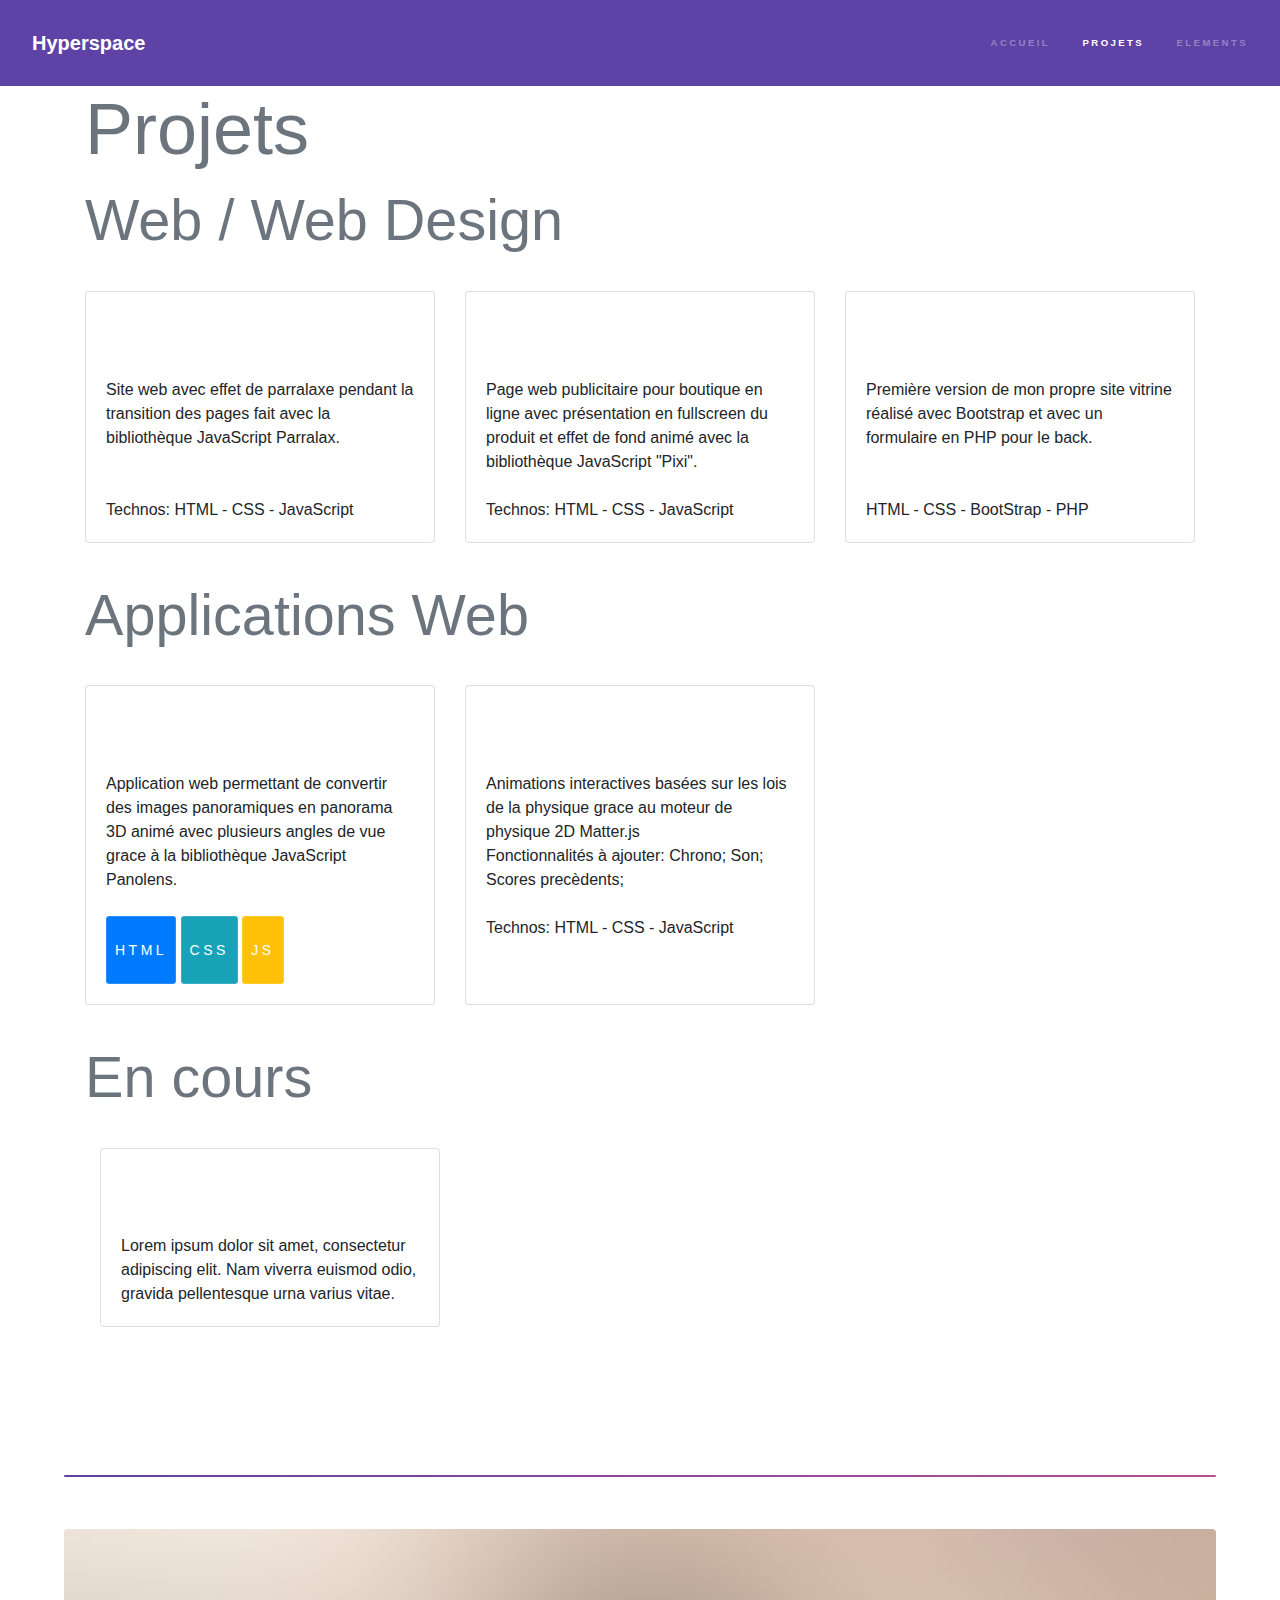
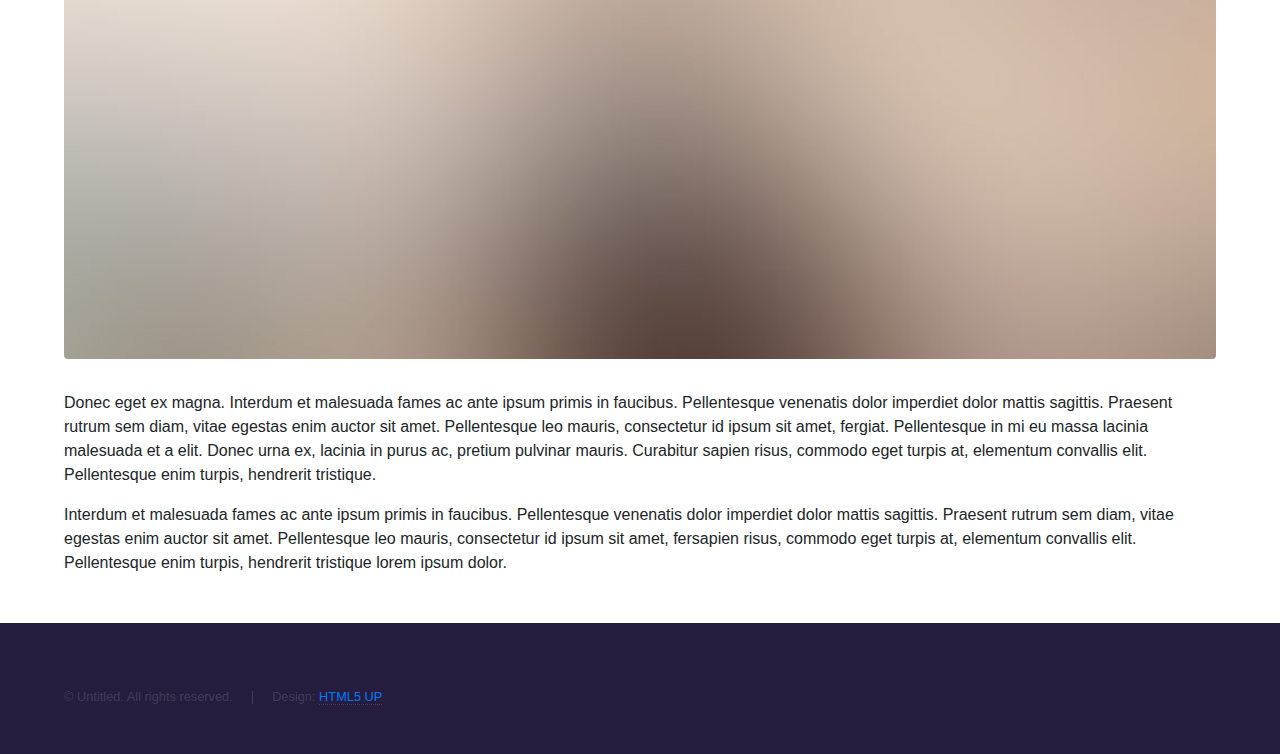
==== commit 2e0342a0: "Add files via upload" ====
--- a/generic.html
+++ b/generic.html
@@ -61,7 +61,7 @@
 									  <h4 class="card-title">
 										<a href="https://fizioh.github.io/Nike" target="_blank">Nike LunaCharge</a>
 									  </h4>
-									  <p class="card-text">Page web publicitaire pour boutique en ligne avec présentation en fullscreen du produit et effet de fond animé avec la bibliothèque JavaScript "Pixi".
+									  <p class="card-text"Technos :>Page web publicitaire pour boutique en ligne avec présentation en fullscreen du produit et effet de fond animé avec la bibliothèque JavaScript "Pixi".
 									  </br></br> Technos: HTML - CSS - JavaScript
 									  </p>
 									</div>
@@ -70,14 +70,14 @@
 								
 							  <div class="col-lg-4 col-sm-6 mb-4">
 								<div class="card h-100">
-								  <a href="#"><img class="card-img-top" src="http://placehold.it/700x400" alt=""></a>
+								  <a href="https://www.yassine-benosmane.fr/" target="_blank"><img class="card-img-top" src="ybv1.png" alt=""></a>
 								  <div class="card-body">
 									<h4 class="card-title">
 									  <a href="#">YB v1</a>
 									</h4>
-									<p class="card-text">Première version de mon propre site vitrine.
+									<p class="card-text">Première version de mon propre site vitrine réalisé avec Bootstrap et avec un formulaire en PHP pour le back.
 
-									</br></br>Technos: HTML - CSS - BootStrap
+									</br></br></br> HTML - CSS - BootStrap - PHP
 									</p>
 								  </div>
 								</div>
@@ -100,7 +100,7 @@
 										  <a href="https://fizioh.github.io/panoramx" target="_blank">PanoramX</a>
 										</h4>
 										<p class="card-text">Application web permettant de convertir des images panoramiques en panorama 3D animé avec plusieurs angles de vue grace à la bibliothèque JavaScript Panolens.
-										</br></br> Technos: HTML - CSS - JavaScript
+										</br></br><button class="btn btn-primary btn-sm">HTML</button>   <button class="btn btn-info btn-sm">CSS</button>   <button class="btn btn-warning btn-sm">JS</button>
 										</p>
 									  </div>
 									</div>
@@ -113,7 +113,8 @@
 										<h4 class="card-title">
 										  <a href="#">Material</a>
 										</h4>
-										<p class="card-text">Animations interactives basées sur les lois de la physique grace au moteur de physique 2D Matter.js
+										<p class="card-text">Animations interactives basées sur les lois de la physique grace au moteur de physique 2D Matter.js </br>
+											Fonctionnalités à ajouter: Chrono; Son; Scores precèdents;
 	
 										</br></br> Technos: HTML - CSS - JavaScript</Matter><p>
 									  </div>
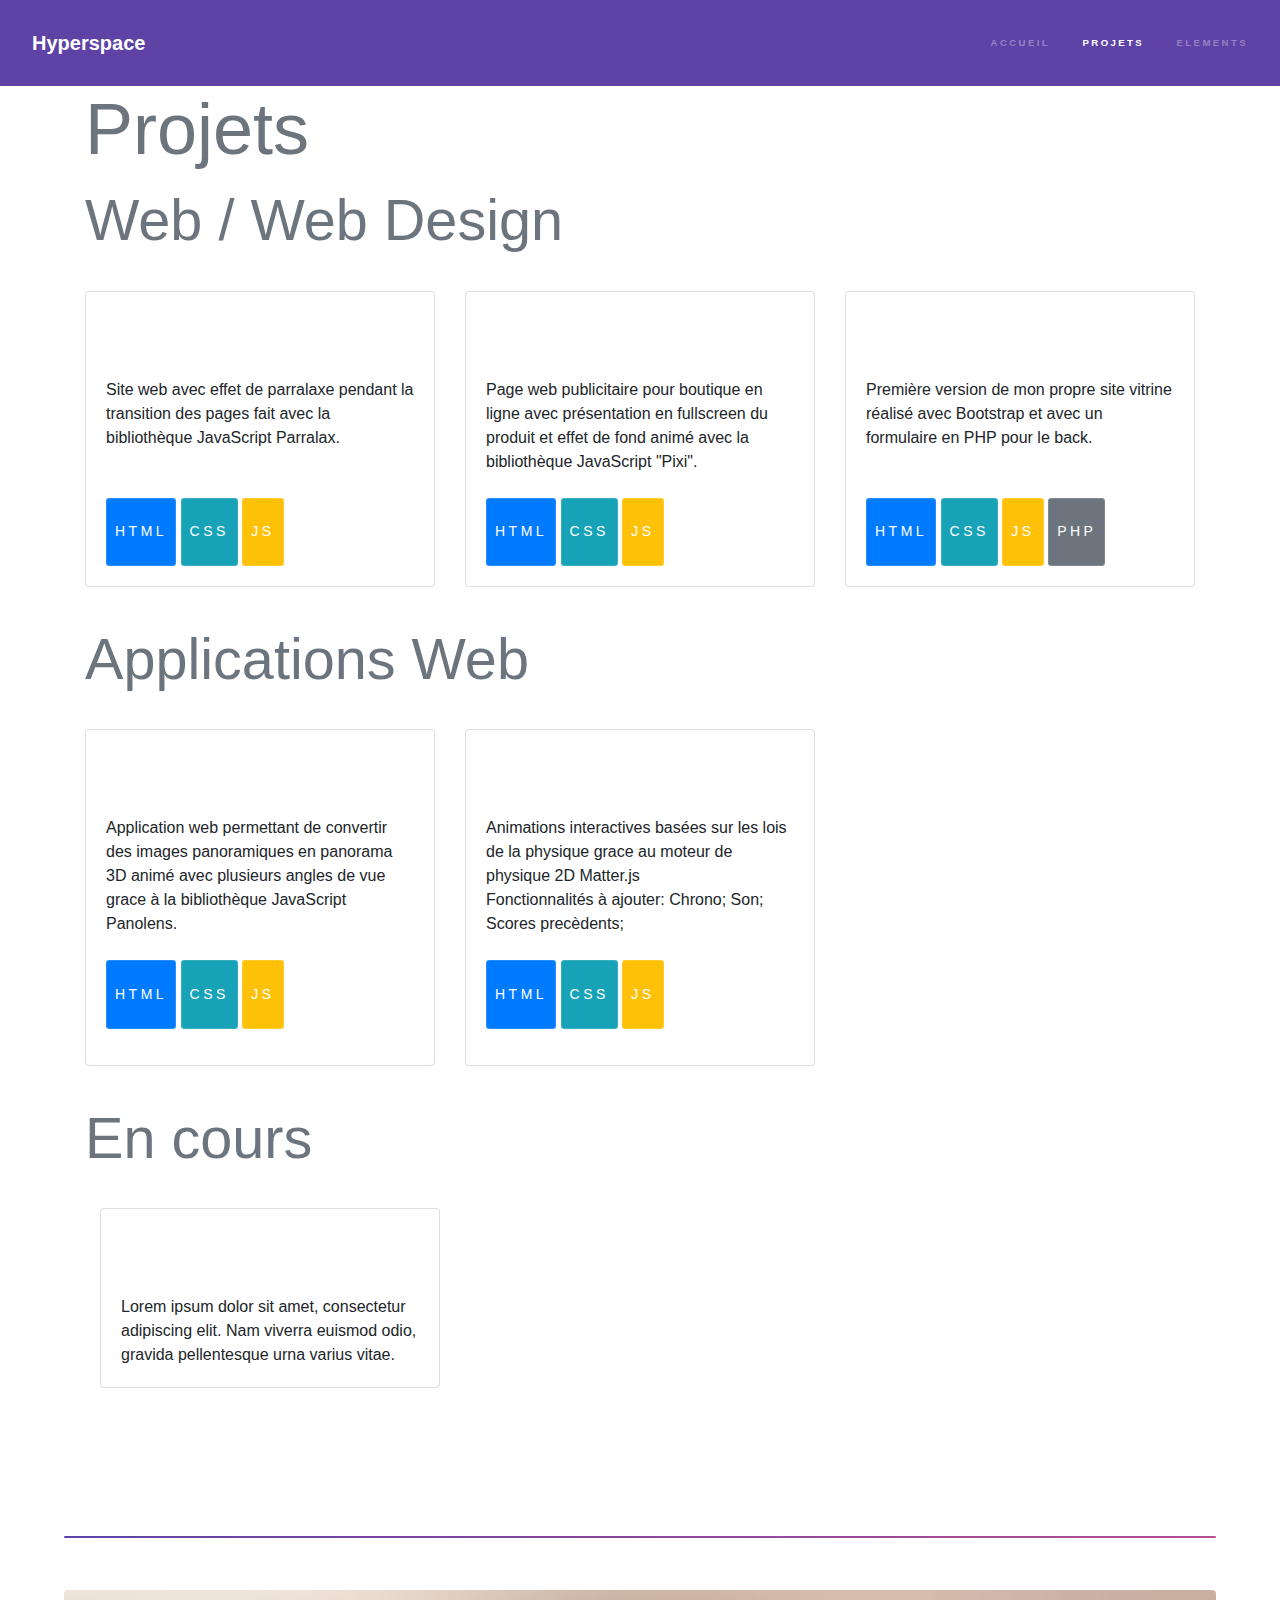
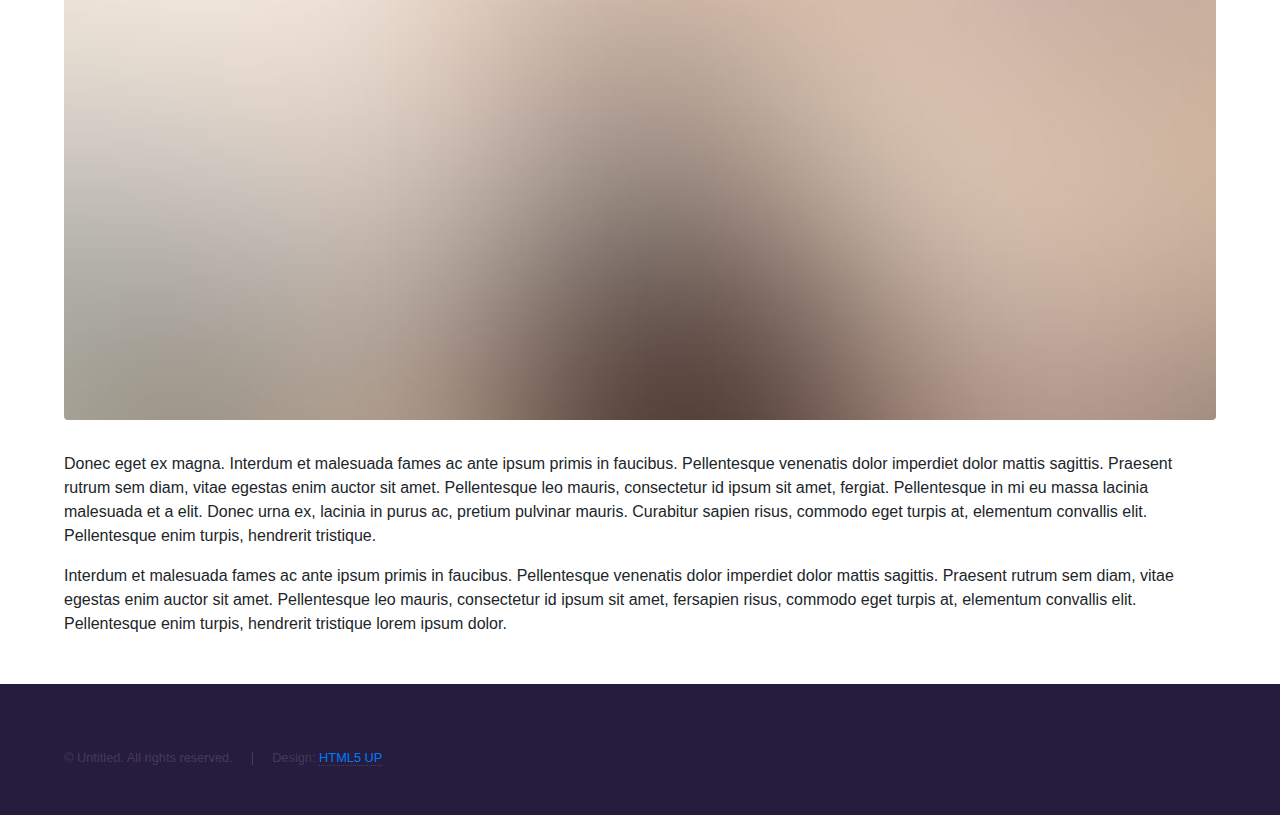
==== commit 57daedaf: "Add files via upload" ====
--- a/generic.html
+++ b/generic.html
@@ -49,7 +49,7 @@
 										<a href="https://fizioh.github.io/transition" target="_blank">Transition Studio</a>
 									  </h4>
 									  <p class="card-text">Site web avec effet de parralaxe pendant la transition des pages fait avec la bibliothèque JavaScript Parralax.
-									  </br></br></br> Technos: HTML - CSS - JavaScript
+									  </br></br></br> <button class="btn btn-primary btn-sm">HTML</button>   <button class="btn btn-info btn-sm">CSS</button>   <button class="btn btn-warning btn-sm">JS</button>
 									  </p>
 									</div>
 								  </div>
@@ -62,7 +62,7 @@
 										<a href="https://fizioh.github.io/Nike" target="_blank">Nike LunaCharge</a>
 									  </h4>
 									  <p class="card-text"Technos :>Page web publicitaire pour boutique en ligne avec présentation en fullscreen du produit et effet de fond animé avec la bibliothèque JavaScript "Pixi".
-									  </br></br> Technos: HTML - CSS - JavaScript
+									  </br></br><button class="btn btn-primary btn-sm">HTML</button>   <button class="btn btn-info btn-sm">CSS</button>   <button class="btn btn-warning btn-sm">JS</button>
 									  </p>
 									</div>
 								  </div>
@@ -77,7 +77,7 @@
 									</h4>
 									<p class="card-text">Première version de mon propre site vitrine réalisé avec Bootstrap et avec un formulaire en PHP pour le back.
 
-									</br></br></br> HTML - CSS - BootStrap - PHP
+									</br></br></br> <button class="btn btn-primary btn-sm">HTML</button>   <button class="btn btn-info btn-sm">CSS</button>   <button class="btn btn-warning btn-sm">JS</button>  <button class="btn btn-secondary btn-sm">PHP</button>
 									</p>
 								  </div>
 								</div>
@@ -116,7 +116,7 @@
 										<p class="card-text">Animations interactives basées sur les lois de la physique grace au moteur de physique 2D Matter.js </br>
 											Fonctionnalités à ajouter: Chrono; Son; Scores precèdents;
 	
-										</br></br> Technos: HTML - CSS - JavaScript</Matter><p>
+										</br></br><button class="btn btn-primary btn-sm">HTML</button>   <button class="btn btn-info btn-sm">CSS</button>   <button class="btn btn-warning btn-sm">JS</button><p>
 									  </div>
 									</div>
 								  </div>
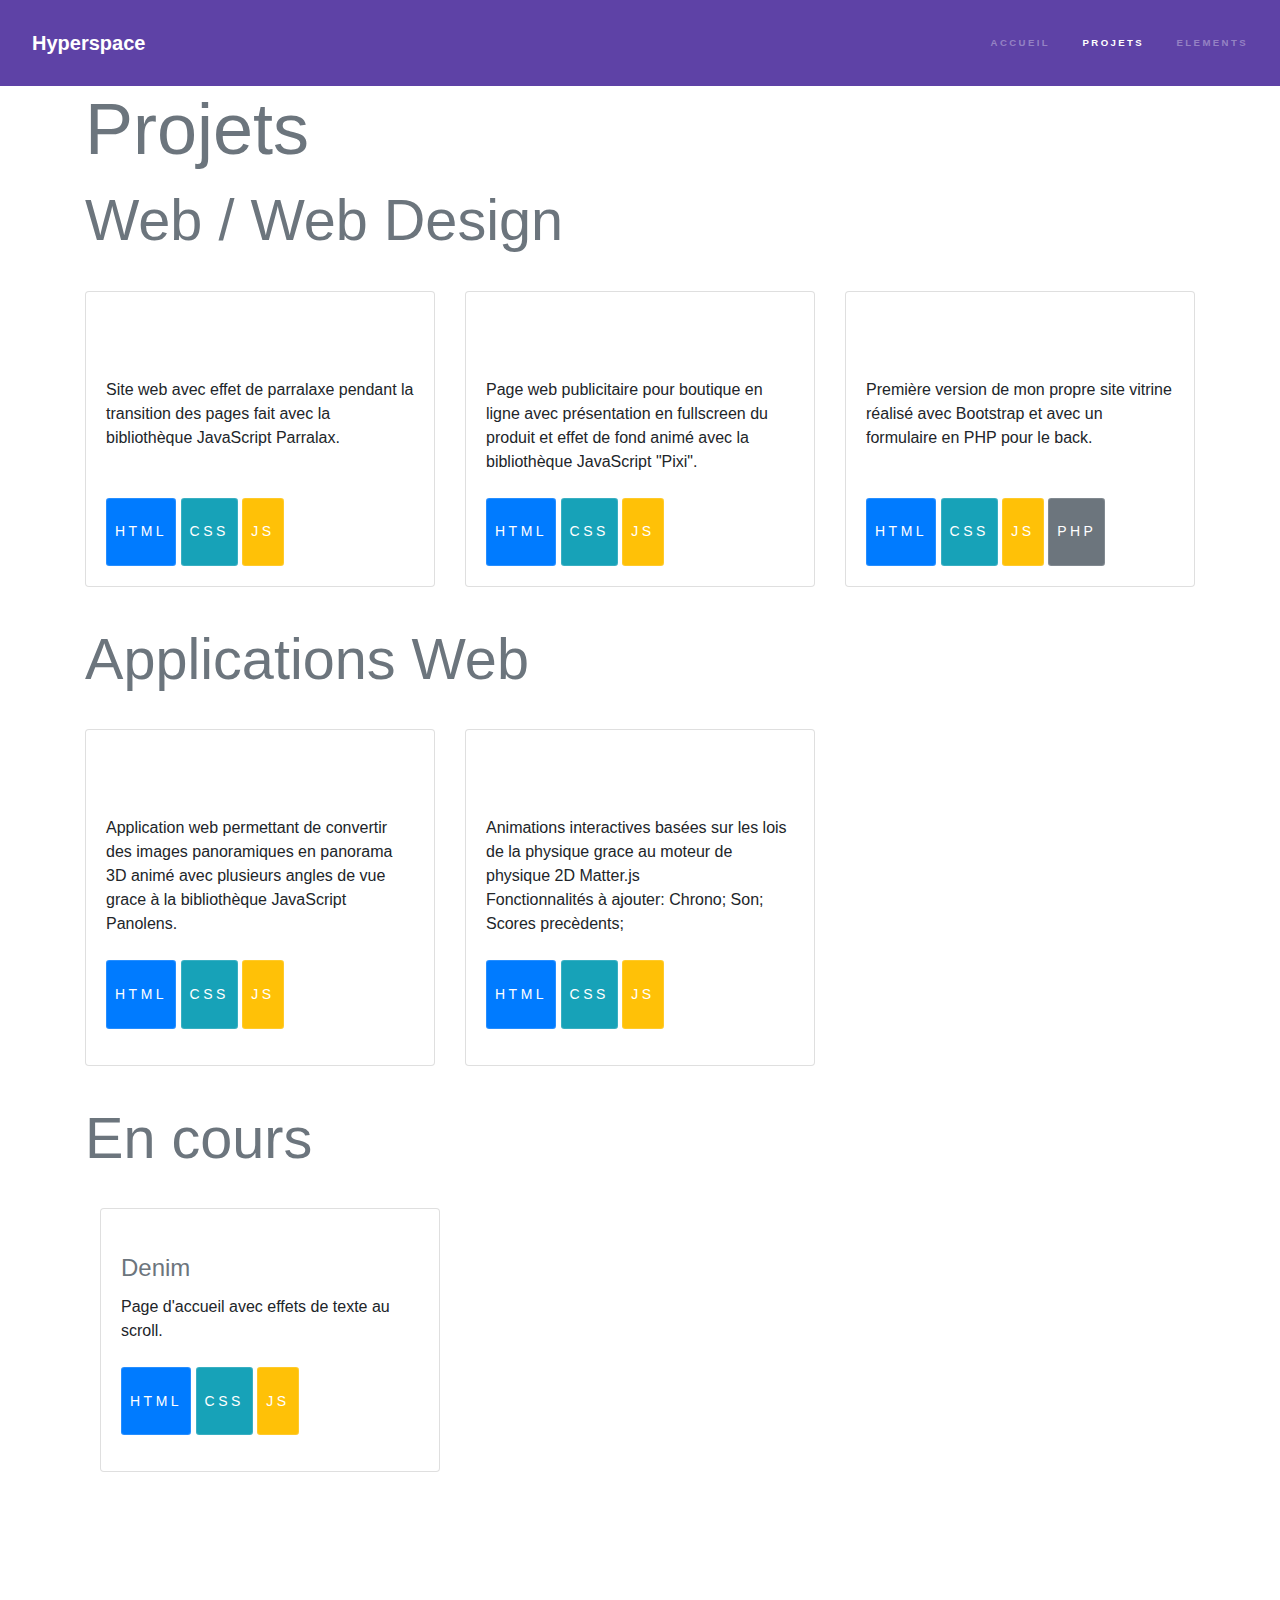
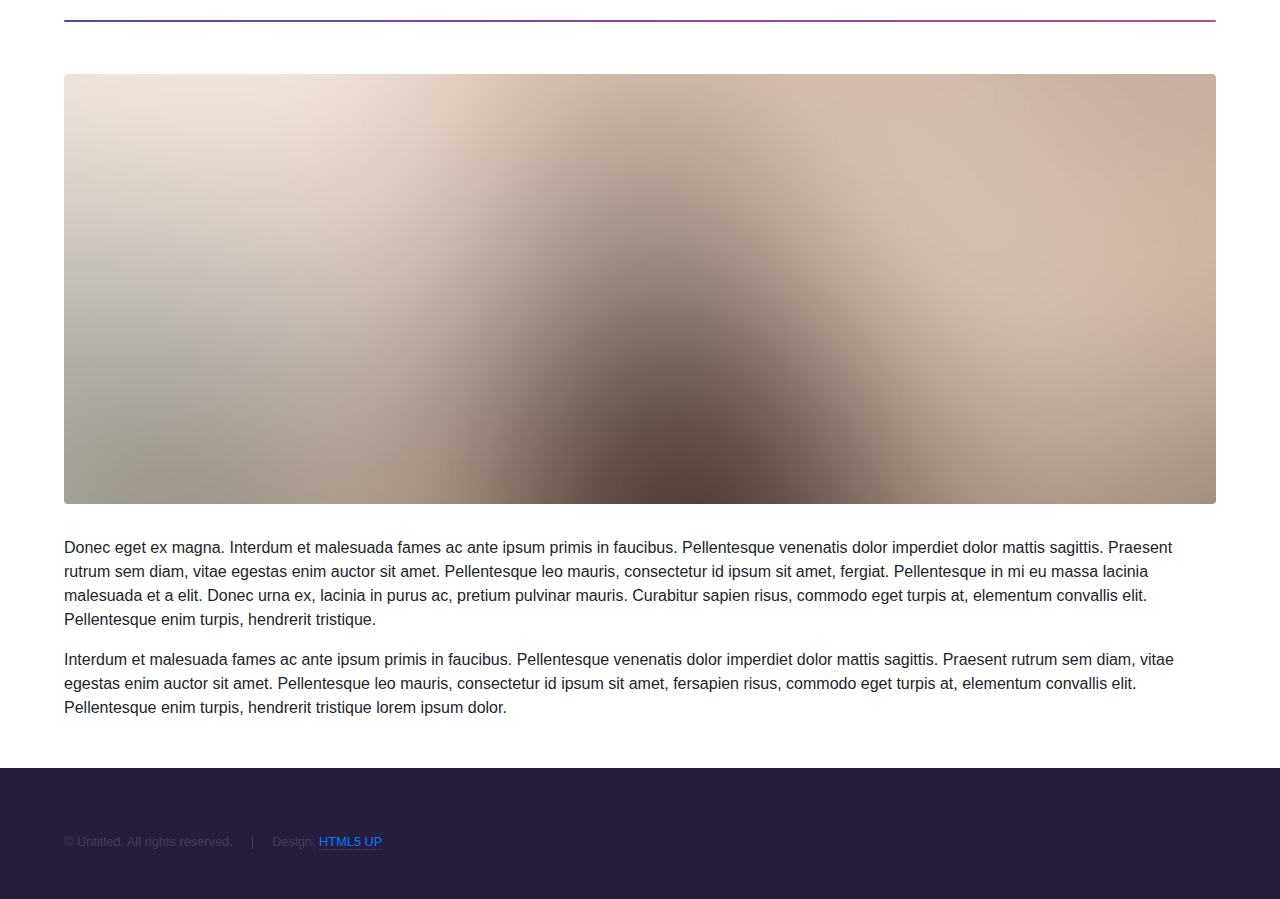
==== commit c6e5368b: "Add files via upload" ====
--- a/generic.html
+++ b/generic.html
@@ -46,7 +46,7 @@
 									<a href="https://fizioh.github.io/transition" target="_blank"><img class="card-img-top" src="images/transition.png" alt=""></a>
 									<div class="card-body">
 									  <h4 class="card-title">
-										<a href="https://fizioh.github.io/transition" target="_blank">Transition Studio</a>
+										<a href="https://fizioh.github.io/transition" target="_blank"  class="tex">Transition Studio</a>
 									  </h4>
 									  <p class="card-text">Site web avec effet de parralaxe pendant la transition des pages fait avec la bibliothèque JavaScript Parralax.
 									  </br></br></br> <button class="btn btn-primary btn-sm">HTML</button>   <button class="btn btn-info btn-sm">CSS</button>   <button class="btn btn-warning btn-sm">JS</button>
@@ -59,7 +59,7 @@
 									<a href="https://fizioh.github.io/Nike" target="_blank"><img class="card-img-top" src="images/nikemini.png" alt=""></a>
 									<div class="card-body">
 									  <h4 class="card-title">
-										<a href="https://fizioh.github.io/Nike" target="_blank">Nike LunaCharge</a>
+										<a href="https://fizioh.github.io/Nike" target="_blank"  class="tex">Nike LunaCharge</a>
 									  </h4>
 									  <p class="card-text"Technos :>Page web publicitaire pour boutique en ligne avec présentation en fullscreen du produit et effet de fond animé avec la bibliothèque JavaScript "Pixi".
 									  </br></br><button class="btn btn-primary btn-sm">HTML</button>   <button class="btn btn-info btn-sm">CSS</button>   <button class="btn btn-warning btn-sm">JS</button>
@@ -73,7 +73,7 @@
 								  <a href="https://www.yassine-benosmane.fr/" target="_blank"><img class="card-img-top" src="ybv1.png" alt=""></a>
 								  <div class="card-body">
 									<h4 class="card-title">
-									  <a href="#">YB v1</a>
+									  <a href="#"  class="tex">YB v1</a>
 									</h4>
 									<p class="card-text">Première version de mon propre site vitrine réalisé avec Bootstrap et avec un formulaire en PHP pour le back.
 
@@ -97,7 +97,7 @@
 									  <a href="https://fizioh.github.io/panoramx" target="_blank"><img class="card-img-top" src="images/panomini.png" alt=""></a>
 									  <div class="card-body">
 										<h4 class="card-title">
-										  <a href="https://fizioh.github.io/panoramx" target="_blank">PanoramX</a>
+										  <a href="https://fizioh.github.io/panoramx" target="_blank"  class="tex">PanoramX</a>
 										</h4>
 										<p class="card-text">Application web permettant de convertir des images panoramiques en panorama 3D animé avec plusieurs angles de vue grace à la bibliothèque JavaScript Panolens.
 										</br></br><button class="btn btn-primary btn-sm">HTML</button>   <button class="btn btn-info btn-sm">CSS</button>   <button class="btn btn-warning btn-sm">JS</button>
@@ -111,8 +111,7 @@
 									  <a href="https://fizioh.github.io/Material/" target="_blank"><img class="card-img-top" src="material.png" alt=""></a>
 									  <div class="card-body">
 										<h4 class="card-title">
-										  <a href="#">Material</a>
-										</h4>
+										  <a href="#" class="tex">Material</a></h4>
 										<p class="card-text">Animations interactives basées sur les lois de la physique grace au moteur de physique 2D Matter.js </br>
 											Fonctionnalités à ajouter: Chrono; Son; Scores precèdents;
 	
@@ -137,9 +136,10 @@
 								  <a href="#"><img class="card-img-top" src="denimini.png" alt=""></a>
 								  <div class="card-body">
 									<h4 class="card-title">
-									  <a href="#">Project Five</a>
+									  <a href="#"  class="text-secondary">Denim</a>
 									</h4>
-									<p class="card-text">Lorem ipsum dolor sit amet, consectetur adipiscing elit. Nam viverra euismod odio, gravida pellentesque urna varius vitae.</p>
+									<p class="card-text">Page d'accueil avec effets de texte au scroll.
+									</br></br><button class="btn btn-primary btn-sm">HTML</button>   <button class="btn btn-info btn-sm">CSS</button>   <button class="btn btn-warning btn-sm">JS</button><p>
 								  </div>
 								</div>
 							  </div>
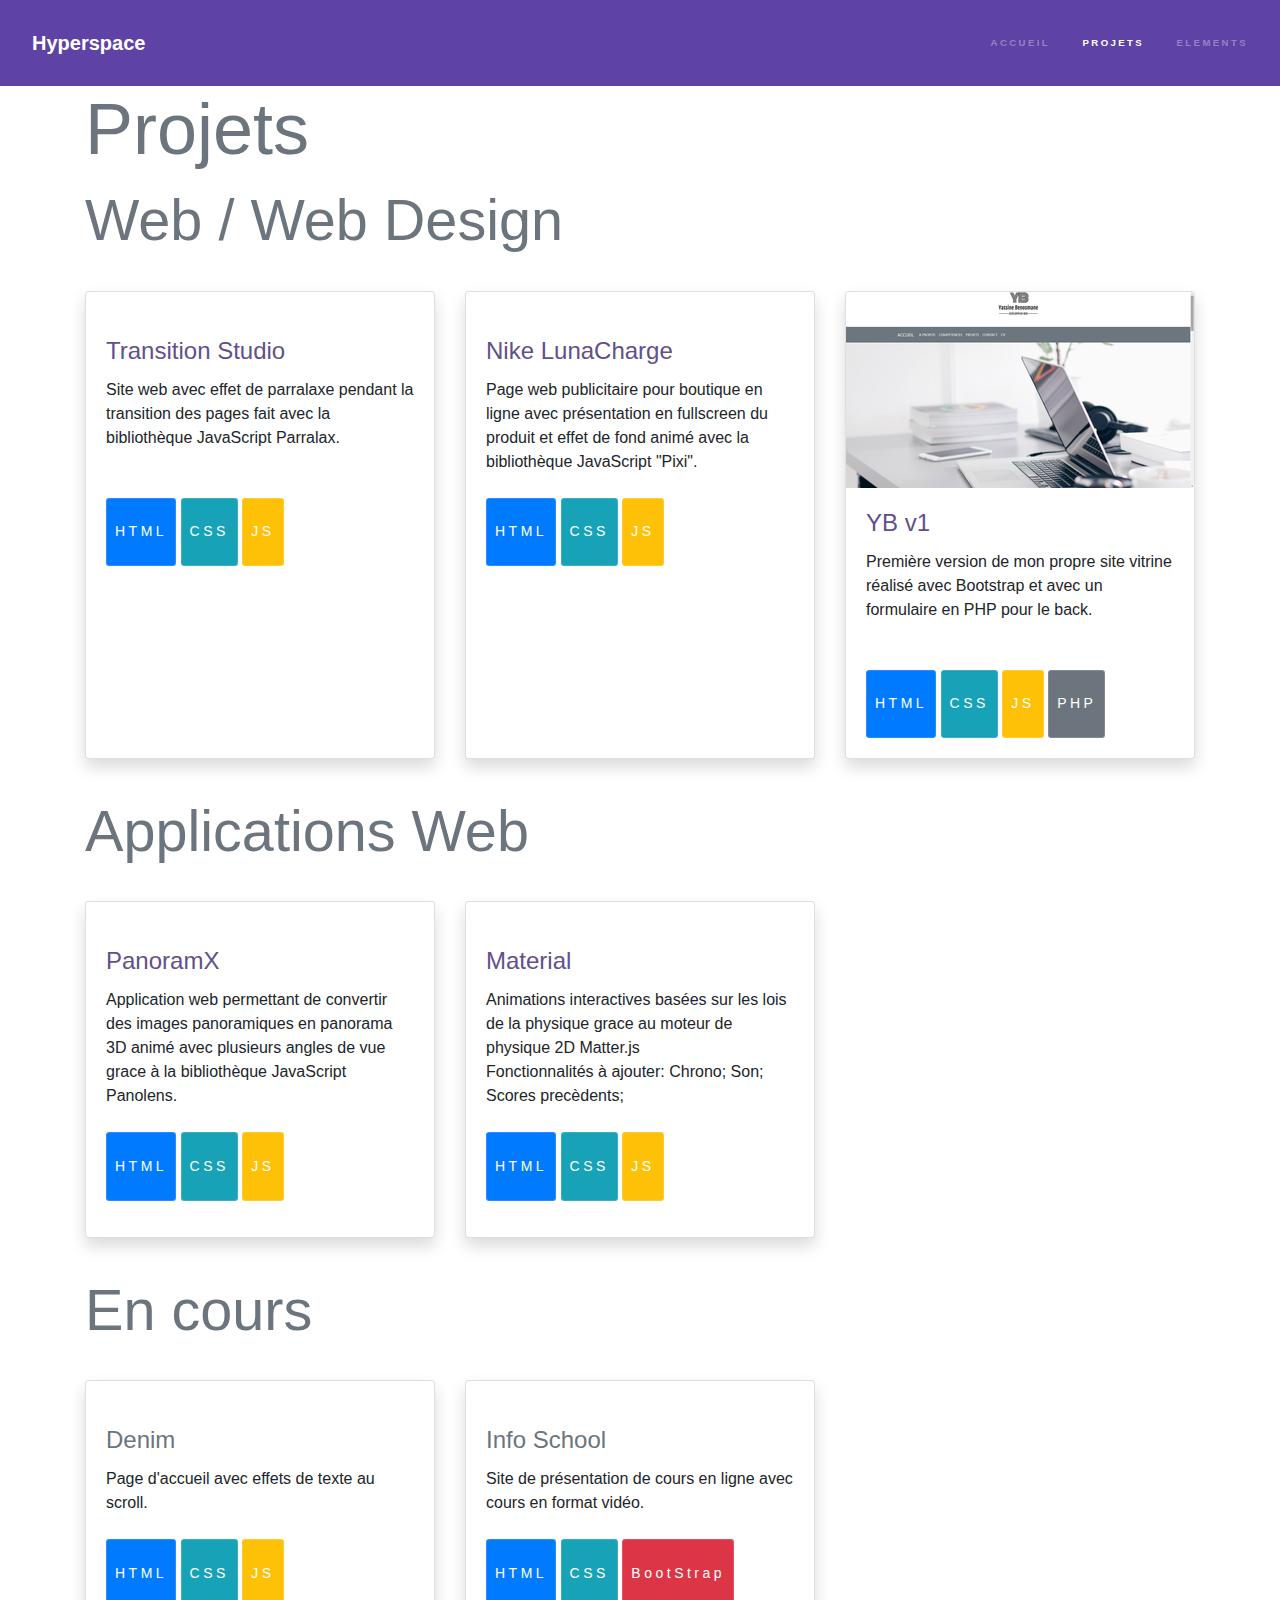
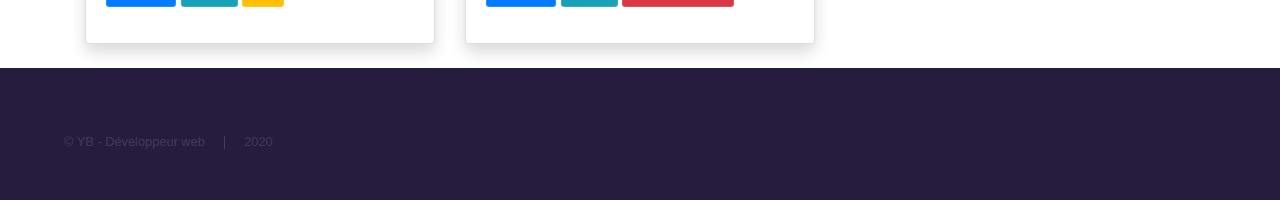
==== commit e6bb902e: "Add files via upload" ====
--- a/generic.html
+++ b/generic.html
@@ -42,7 +42,7 @@
 							
 							  <div  class="row row-projets">
 								<div class="col-lg-4 col-sm-6 mb-4">
-								  <div class="card h-100">
+								  <div class="card h-100 shadow">
 									<a href="https://fizioh.github.io/transition" target="_blank"><img class="card-img-top" src="images/transition.png" alt=""></a>
 									<div class="card-body">
 									  <h4 class="card-title">
@@ -55,7 +55,7 @@
 								  </div>
 								</div>
 								<div class="col-lg-4 col-sm-6 mb-4">
-								  <div class="card h-100">
+								  <div class="card h-100 shadow">
 									<a href="https://fizioh.github.io/Nike" target="_blank"><img class="card-img-top" src="images/nikemini.png" alt=""></a>
 									<div class="card-body">
 									  <h4 class="card-title">
@@ -69,8 +69,8 @@
 								</div>
 								
 							  <div class="col-lg-4 col-sm-6 mb-4">
-								<div class="card h-100">
-								  <a href="https://www.yassine-benosmane.fr/" target="_blank"><img class="card-img-top" src="ybv1.png" alt=""></a>
+								<div class="card h-100 shadow">
+								  <a href="https://www.yassine-benosmane.fr/" target="_blank"><img class="card-img-top" src="images/ybv1.png" alt=""></a>
 								  <div class="card-body">
 									<h4 class="card-title">
 									  <a href="#"  class="tex">YB v1</a>
@@ -93,7 +93,7 @@
 								</br>
 								<div  class="row row-projets">
 								<div class="col-lg-4 col-sm-6 mb-4">
-									<div class="card h-100">
+									<div class="card h-100 shadow">
 									  <a href="https://fizioh.github.io/panoramx" target="_blank"><img class="card-img-top" src="images/panomini.png" alt=""></a>
 									  <div class="card-body">
 										<h4 class="card-title">
@@ -107,7 +107,7 @@
 								  </div>
 
 								  <div class="col-lg-4 col-sm-6 mb-4">
-									<div class="card h-100">
+									<div class="card h-100 shadow">
 									  <a href="https://fizioh.github.io/Material/" target="_blank"><img class="card-img-top" src="material.png" alt=""></a>
 									  <div class="card-body">
 										<h4 class="card-title">
@@ -130,10 +130,10 @@
 								<small>En cours</small>
 							  </h1>
 							</br>
-
+							<div  class="row row-projets">
 							  <div class="col-lg-4 col-sm-6 mb-4">
-								<div class="card h-100">
-								  <a href="#"><img class="card-img-top" src="denimini.png" alt=""></a>
+								<div class="card h-100 shadow">
+								  <a href="https://fizioh.github.io/denim"><img class="card-img-top" src="denimini.png" alt=""></a>
 								  <div class="card-body">
 									<h4 class="card-title">
 									  <a href="#"  class="text-secondary">Denim</a>
@@ -143,6 +143,21 @@
 								  </div>
 								</div>
 							  </div>
+							  
+
+							  <div class="col-lg-4 col-sm-6 mb-4">
+								<div class="card h-100 shadow">
+								  <a href="https://fizioh.github.io/InfoSchool"><img class="card-img-top" src="images/is.png" alt=""></a>
+								  <div class="card-body">
+									<h4 class="card-title">
+									  <a href="#"  class="text-secondary">Info School</a>
+									</h4>
+									<p class="card-text">Site de présentation de cours en ligne avec cours en format vidéo.
+									</br></br><button class="btn btn-primary btn-sm">HTML</button>   <button class="btn btn-info btn-sm">CSS</button>   <button class="btn btn-danger btn-sm">BootStrap</button><p>
+								  </div>
+								</div>
+							  </div>
+							  </div>
 							  </div>
 							<!-- /.row -->
 						  
@@ -150,12 +165,7 @@
 						  
 						  </div>
 						  <!-- /.container -->
-						<div class="inner">
-							<h1 class="major">A Generic Page</h1>
-							<span class="image fit"><img src="images/pic04.jpg" alt="" /></span>
-							<p>Donec eget ex magna. Interdum et malesuada fames ac ante ipsum primis in faucibus. Pellentesque venenatis dolor imperdiet dolor mattis sagittis. Praesent rutrum sem diam, vitae egestas enim auctor sit amet. Pellentesque leo mauris, consectetur id ipsum sit amet, fergiat. Pellentesque in mi eu massa lacinia malesuada et a elit. Donec urna ex, lacinia in purus ac, pretium pulvinar mauris. Curabitur sapien risus, commodo eget turpis at, elementum convallis elit. Pellentesque enim turpis, hendrerit tristique.</p>
-							<p>Interdum et malesuada fames ac ante ipsum primis in faucibus. Pellentesque venenatis dolor imperdiet dolor mattis sagittis. Praesent rutrum sem diam, vitae egestas enim auctor sit amet. Pellentesque leo mauris, consectetur id ipsum sit amet, fersapien risus, commodo eget turpis at, elementum convallis elit. Pellentesque enim turpis, hendrerit tristique lorem ipsum dolor.</p>
-						</div>
+						
 					</section>
 
 			</div>
@@ -164,7 +174,7 @@
 			<footer id="footer" class="wrapper alt">
 				<div class="inner">
 					<ul class="menu">
-						<li>&copy; Untitled. All rights reserved.</li><li>Design: <a href="http://html5up.net">HTML5 UP</a></li>
+						<li>&copy; YB - Développeur web</li><li>2020</li>
 					</ul>
 				</div>
 			</footer>
--- a/assets/css/main.css
+++ b/assets/css/main.css
@@ -94,6 +94,9 @@
 
 	body {
 		background: #312450;
+	}
+	.tex {
+	 color: #62508b;
 	}
 
 		body.is-preload *, body.is-preload *:before, body.is-preload *:after {
